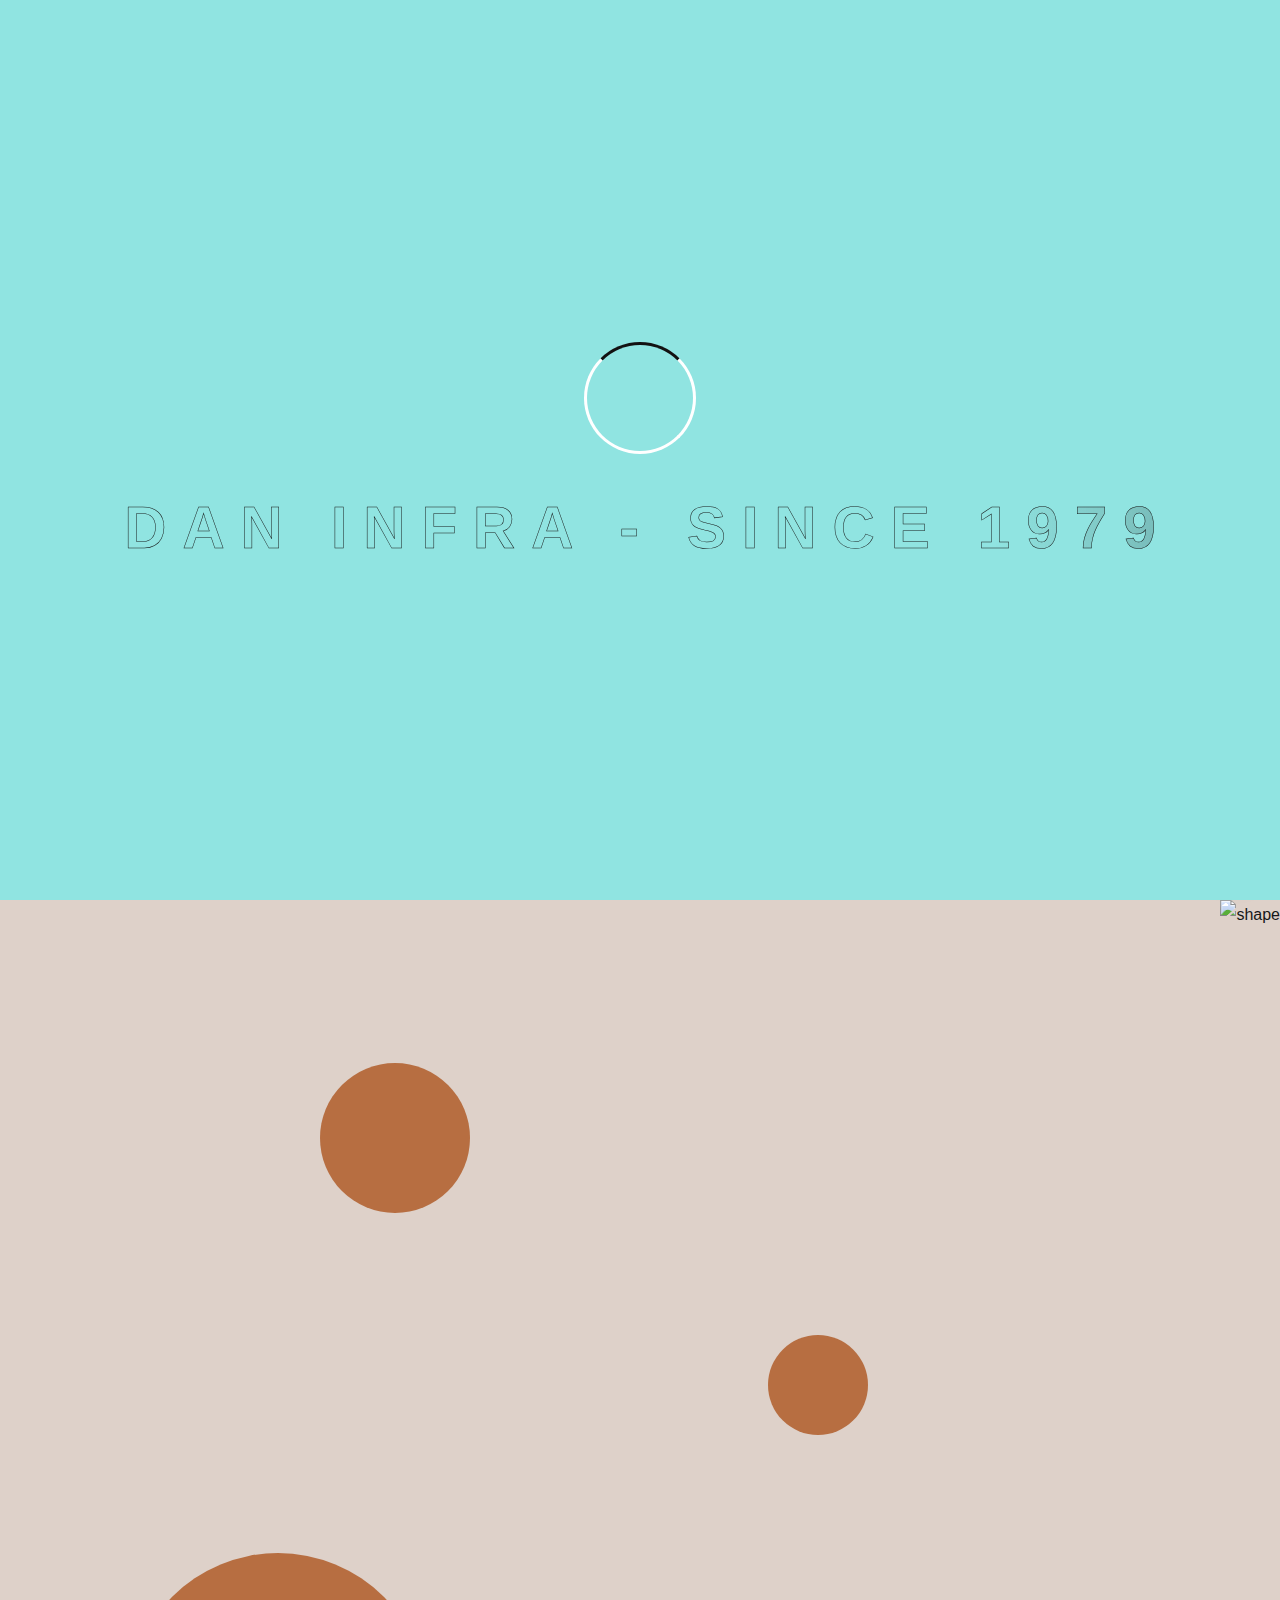
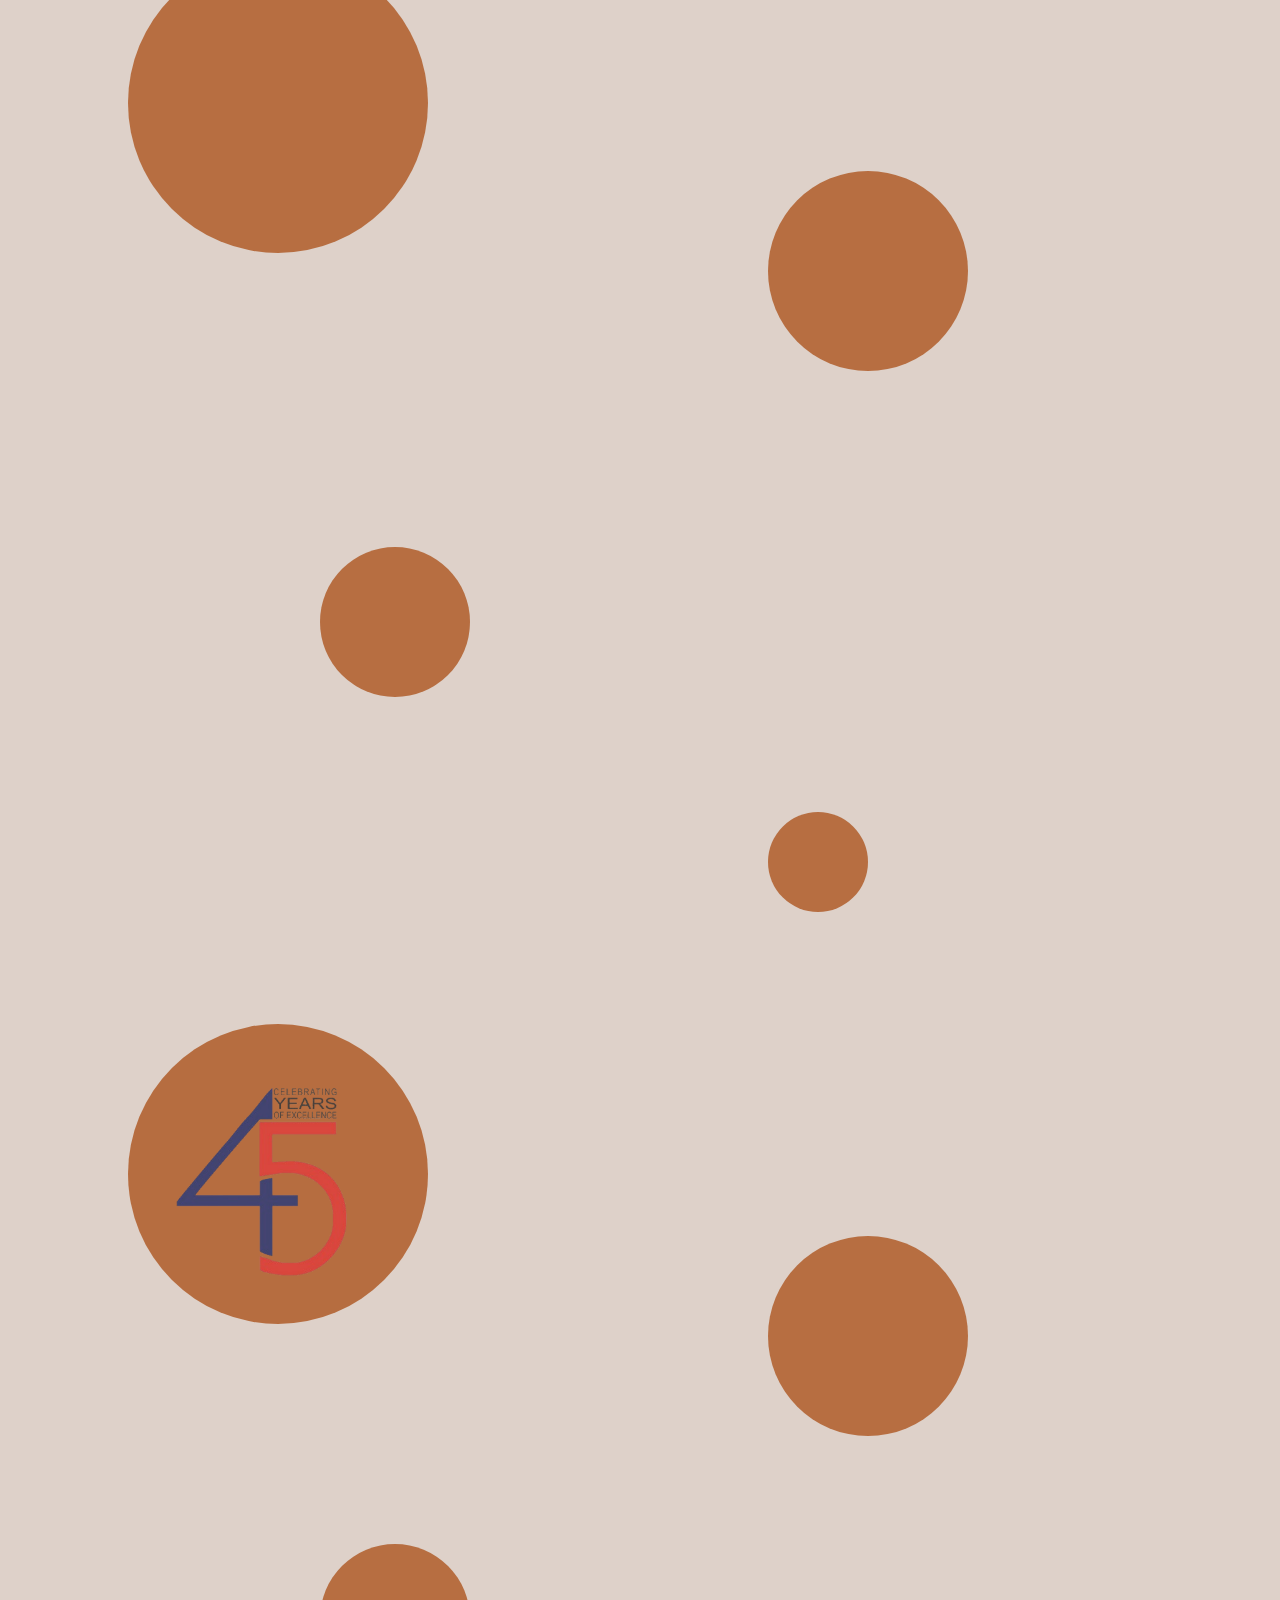
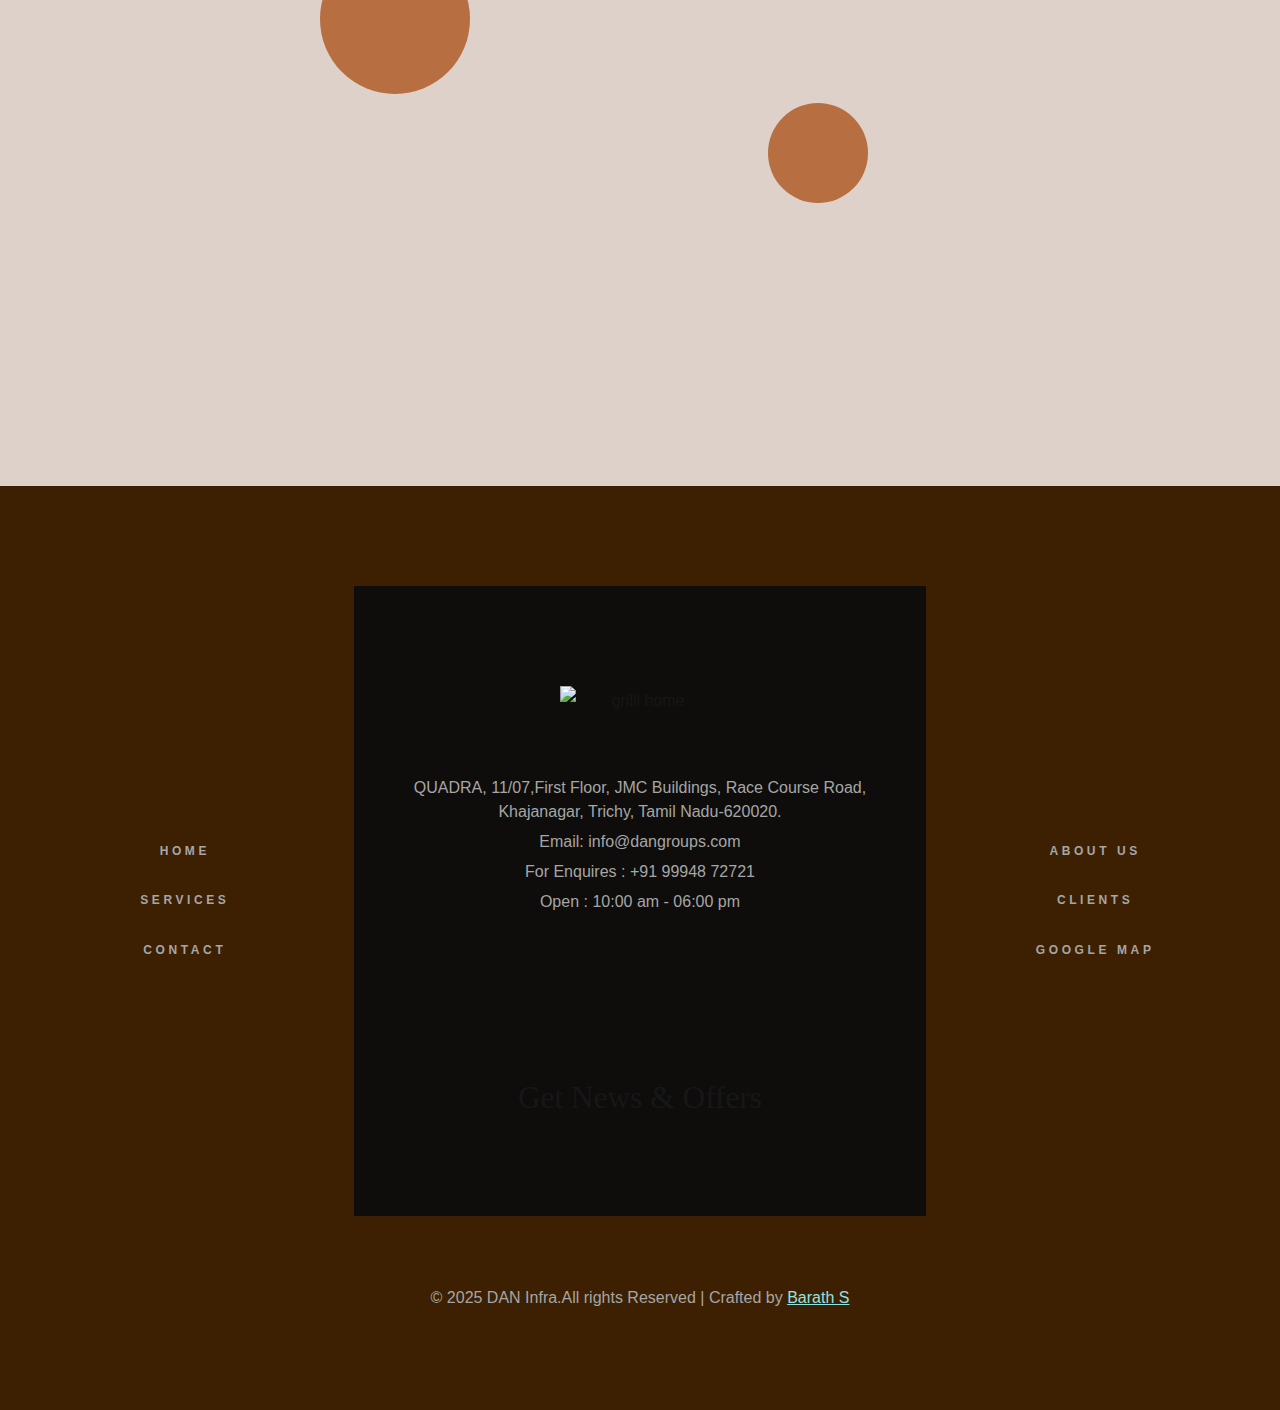
==== index.html @ 29ee22d0 "year change" ====
<!DOCTYPE html>
<html lang="en">
  <head>
    <meta charset="UTF-8" />
    <meta http-equiv="X-UA-Compatible" content="IE=edge" />
    <meta name="viewport" content="width=device-width, initial-scale=1.0" />

    <!-- 
    - primary meta tags
  -->
    <title>DAN Infra-Pvt Ltd</title>
    <meta name="title" content="DAN Infra-Pvt Ltd" />
    <meta name="description" content="This is DAN INFRA company website" />

    <!-- 
    - favicon
  -->
    <link rel="shortcut icon" href="./favicon.svg" type="image/svg+xml" />

    <!-- 
    - google font link
  -->
    <link rel="preconnect" href="https://fonts.googleapis.com" />
    <link rel="preconnect" href="https://fonts.gstatic.com" crossorigin />
    <link
      href="https://fonts.googleapis.com/css2?family=DM+Sans:wght@400;700&family=Forum&display=swap"
      rel="stylesheet"
    />

    <!-- 
    - custom css link
  -->
    <link rel="stylesheet" href="./assets/css/style.css" />
    <link href="https://unpkg.com/aos@2.3.1/dist/aos.css" rel="stylesheet" />

    <!-- 
    - preload images
  -->
    <link rel="preload" as="image" href="./assets/images/hero-slider-1.jpg" />
    <link rel="preload" as="image" href="./assets/images/hero-slider-2.jpg" />
    <link rel="preload" as="image" href="./assets/images/hero-slider-3.jpg" />
  </head>

  <body id="top">
    <!-- 
    - #PRELOADER
  -->

    <div class="preload" data-preaload>
      <div class="circle"></div>
      <p class="text">DAN INFRA - SINCE 1979</p>
    </div>

    <!-- 
    - #HEADER
  -->

    <header class="header" data-header>
      <div class="container">
        <a href="#" class="logo">
          <img
            src="./assets/images/logo.svg"
            width="160"
            height="50"
            alt="DAN Infra - Home"
          />
        </a>

        <nav class="navbar" data-navbar>
          <button class="close-btn" aria-label="close menu" data-nav-toggler>
            <ion-icon name="close-outline" aria-hidden="true"></ion-icon>
          </button>

          <a href="#" class="logo">
            <img
              src="./assets/images/logo.svg"
              width="160"
              height="50"
              alt="DAN Infra - Home"
            />
          </a>

          <ul class="navbar-list">
            <li class="navbar-item">
              <a href="#home" class="navbar-link hover-underline active">
                <div class="separator"></div>

                <span class="span">Home</span>
              </a>
            </li>


            <li class="navbar-item">
              <a href="#about" class="navbar-link hover-underline">
                <div class="separator"></div>

                <span class="span">About Us</span>
              </a>
            </li>

            <li class="navbar-item">
              <a href="#service" class="navbar-link hover-underline">
                <div class="separator"></div>

                <span class="span">Services</span>
              </a>
            </li>

            <li class="navbar-item">
              <a href="projects.html" class="navbar-link hover-underline">
                <div class="separator"></div>

                <span class="span">Clients</span>
              </a>
            </li>

            <li class="navbar-item">
              <a href="contact.html" class="navbar-link hover-underline">
                <div class="separator"></div>

                <span class="span">Contact</span>
              </a>
            </li>
          </ul>
        </nav>

        <!-- <a href="#" class="btn btn-secondary">
          <span class="text text-1">Find A Table</span>

          <span class="text text-2" aria-hidden="true">Find A Table</span>
        </a> -->

        <button class="nav-open-btn" aria-label="open menu" data-nav-toggler>
          <span class="line line-1"></span>
          <span class="line line-2"></span>
          <span class="line line-3"></span>
        </button>

        <div class="overlay" data-nav-toggler data-overlay></div>
      </div>
    </header>

    <main>
      <article>
        <!-- 
        - #HERO
      -->

        <section class="hero text-center" aria-label="home" id="home">
          <ul class="hero-slider" data-hero-slider>
            <li class="slider-item active" data-hero-slider-item>
              <div class="slider-bg">
                <img
                  src="./assets/images/hero-slider-1.jpg"
                  width="1880"
                  height="950"
                  alt=""
                  class="img-cover"
                />
              </div>

              <h1 class="display-1 hero-title slider-reveal text-white">
                Powering the Future <br />
                with Excellence
              </h1>

              <p class="body-2 hero-text slider-reveal text-white">
                Delivering innovative electrical solutions for a brighter
                tomorrow
              </p>
            </li>

            <li class="slider-item" data-hero-slider-item>
              <div class="slider-bg">
                <img
                  src="./assets/images/hero-slider-2.jpg"
                  width="1880"
                  height="950"
                  alt=""
                  class="img-cover"
                />
              </div>

              <h1 class="display-1 hero-title slider-reveal text-white">
                Connecting Power <br />
                With Precision
              </h1>

              <p class="body-2 hero-text slider-reveal text-white">
                Comprehensive electrical solutions for all your energy needs
              </p>
            </li>

            <li class="slider-item" data-hero-slider-item>
              <div class="slider-bg">
                <img
                  src="./assets/images/hero-slider-3.jpg"
                  width="1880"
                  height="950"
                  alt=""
                  class="img-cover"
                />
              </div>

              <h1 class="display-1 hero-title slider-reveal text-white">
                Empowering Industries <br />
                with Reliable Transformers
              </h1>

              <p class="body-2 hero-text slider-reveal text-white">
                Expert installation and services ensuring uninterrupted power
                solutions
              </p>
            </li>
          </ul>

          <button
            class="slider-btn prev"
            aria-label="slide to previous"
            data-prev-btn
          >
            <ion-icon name="chevron-back"></ion-icon>
          </button>

          <button
            class="slider-btn next"
            aria-label="slide to next"
            data-next-btn
          >
            <ion-icon name="chevron-forward"></ion-icon>
          </button>
        </section>

        <!-- 
        - #SERVICE
      -->

        <section
          class="section service text-center has-bg-image"
          aria-label="service"
          id="service"
         
        >
          <div class="container">
            <div class="circle-bg circle1"></div>
            <div class="circle-bg circle2"></div>
            <div class="circle-bg circle3"></div>
            <div class="circle-bg circle4"></div>

            <div data-aos="fade-right">
              <p class="section-subtitle label-2">Variety of Services</p>
            </div>

            <div data-aos="zoom-out-up">
              <h2 class="headline-1 section-title">
                We Offer Various Services
              </h2>
            </div>

            <div data-aos="zoom-in-right">
              <p class="section-text">
                At DAN Electric, DAN Infra, and DAN Infra Shipping, we deliver
                top-tier solutions in electrical services, infrastructure
                development, and shipping logistics. Our expertise ensures
                reliable, innovative, and efficient results tailored to your
                needs. Partner with us for excellence in every project.
              </p>
            </div>

            <ul class="grid-list">
              <li>
                <div data-aos="flip-right">
                  <div class="service-card">
                    <a href="service-1.html" class="hover:shine">
                      <figure
                        class="card-banner img-holder"
                        style="--width: 285; --height: 350"
                      >
                        <img
                          src="./assets/images/Dan-Electric-LLP-2-round.png"
                          width="285"
                          height="336"
                          loading="lazy"
                          alt="DAN Electric LLP"
                          class="img-cover"
                        />
                      </figure>
                    </a>
                    <div data-aos="fade-right">
                      <div class="card-content">
                        <h3 class="title-4 card-title">
                          <a href="#">DAN Electric</a>
                        </h3>

                        <a
                          href="service-1.html"
                          class="btn-text hover-underline label-2"
                          >View Details</a
                        >
                      </div>
                    </div>
                  </div>
                </div>
              </li>

              <li>
                <div data-aos="flip-up">
                  <div class="service-card">
                    <a href="service-2.html" class="hover:shine">
                      <figure
                        class="card-banner img-holder"
                        style="--width: 285; --height: 350"
                      >
                        <img
                          src="./assets/images/Dan-Infra-service.png"
                          width="285"
                          height="336"
                          loading="lazy"
                          alt="DAN Infra"
                          class="img-cover"
                        />
                      </figure>
                    </a>
                    <div data-aos="fade-up">
                      <div class="card-content">
                        <h3 class="title-4 card-title">
                          <a href="#">DAN Infra</a>
                        </h3>

                        <a
                          href="service-2.html"
                          class="btn-text hover-underline label-2"
                          >View Details</a
                        >
                      </div>
                    </div>
                  </div>
                </div>
              </li>

              <li>
                <div data-aos="flip-left">
                  <div class="service-card">
                    <a href="service-3.html" class="hover:shine">
                      <figure
                        class="card-banner img-holder"
                        style="--width: 285; --height: 350"
                      >
                        <img
                          src="./assets/images/Dan-Infra-shipping-service-2-round.png"
                          width="285"
                          height="336"
                          loading="lazy"
                          alt="DAN Infra Shipping"
                          class="img-cover"
                        />
                      </figure>
                    </a>
                    <div data-aos="fade-left">
                      <div class="card-content">
                        <h3 class="title-4 card-title">
                          <a href="#">DAN Infra Shipping</a>
                        </h3>

                        <a
                          href="service-3.html"
                          class="btn-text hover-underline label-2"
                          >View Details</a
                        >
                      </div>
                    </div>
                  </div>
                </div>
              </li>
            </ul>

            <!-- <img
              src="./assets/images/bg-services.png"
              width="450"
              height="500"
              loading="lazy"
              alt="shape"
              class="shape shape-1 move-anim"
            /> -->

            <img
              src="./assets/images/45 years.png"
              width="343"
              height="345"
              loading="lazy"
              alt="shape"
              class="shape shape-2 move-anim"
            />
          </div>
        </section>

        <!-- 
        - #ABOUT
      -->

        <section
          class="section about text-center"
          aria-labelledby="about-label"
          id="about"
        >
          <div class="container">
            <div class="circle-bg circle1"></div>
            <div class="circle-bg circle2"></div>
            <div class="circle-bg circle3"></div>
            <div class="circle-bg circle4"><img src="assets/images/about-abs-image-removebg-preview.png" height="500px" width="300px"/></div>

            <div class="about-content">
              <div data-aos="fade-left">
                <p class="label-2 section-subtitle" id="about-label">
                  Our Story
                </p>
              </div>

              <div data-aos="zoom-out-up">
                <h2 class="headline-1 section-title">About Us</h2>
              </div>

              <div data-aos="fade-right">
                <p class="section-text">
                  At <b>DAN Infra</b> we bring 45 years of expertise in
                  delivering high-quality infrastructure, electrical, and
                  shipping solutions with a commitment to fair pricing and
                  exceptional customer value. As a professionally managed firm,
                  we are focused on innovation, safety, and energy conservation,
                  adhering to international standards. Our experienced team
                  provides end-to-end services from project planning and design
                  to execution and commissioning across diverse industries.
                </p>
              </div>
            </div>

            <figure class="about-banner">
              <div data-aos="flip-up">
                <img
                  src="./assets/images/about-electric.jpg"
                  width="570"
                  height="570"
                  loading="lazy"
                  alt="about banner"
                  class="w-100"
                  data-parallax-item
                  data-parallax-speed="1"
                />
              </div>

              <div
                class="abs-img abs-img-1"
                data-parallax-item
                data-parallax-speed="1.75"
              >
                <div data-aos="flip-right">
                  <img
                    src="./assets/images/about-small-banner.jpeg"
                    width="285"
                    height="285"
                    loading="lazy"
                    alt=""
                    class="w-100"
                    style="border: 2px solid black;"
                  />
                </div>
              </div>

              <!-- <div class="abs-img abs-img-2 has-before">
                <img src="./assets/images/about-abs-image.png" width="133" height="134" loading="lazy" alt="">
              </div> -->
            </figure>

            <img
              src="./assets/images/about-shape.png"
              width="197"
              height="194"
              loading="lazy"
              alt=""
              class="shape"
            />
          </div>
        </section>

        <!-- 
        - #FEATURES
      -->

        <section class="section features text-center" aria-label="features">
          <div class="container">
            <div class="circle-bg circle1"></div>
            <div class="circle-bg circle2"></div>

            <div data-aos="fade-left">
              <p class="section-subtitle label-2">Why Choose Us</p>
            </div>

            <div data-aos="zoom-out-up">
              <h2 class="headline-1 section-title">Our Strength</h2>
            </div>

            <ul class="grid-list">
              <li class="feature-item">
                <div data-aos="flip-left">
                  <div class="feature-card">
                    <div class="card-icon">
                      <img
                        src="./assets/images/features-icon-1.png"
                        width="100"
                        height="80"
                        loading="lazy"
                        alt="icon"
                      />
                    </div>

                    <h3 class="title-2 card-title" style="text-shadow: none;">Expert team</h3>

                    <p class="label-1 card-text">
                      Skilled professionals delivering innovative and efficient
                      solutions.
                    </p>
                  </div>
                </div>
              </li>

              <li class="feature-item">
                <div data-aos="flip-right">
                  <div class="feature-card">
                    <div class="card-icon">
                      <img
                        src="./assets/images/features-icon-2.png"
                        width="100"
                        height="80"
                        loading="lazy"
                        alt="icon"
                      />
                    </div>

                    <h3 class="title-2 card-title text-white">
                      Safety and Security
                    </h3>

                    <p class="label-1 card-text">
                      Adherence to international safety standards for reliable
                      operations.
                    </p>
                  </div>
                </div>
              </li>

              <li class="feature-item">
                <div data-aos="flip-left">
                  <div class="feature-card">
                    <div class="card-icon">
                      <img
                        src="./assets/images/features-icon-3.png"
                        width="100"
                        height="80"
                        loading="lazy"
                        alt="icon"
                      />
                    </div>

                    <h3 class="title-2 card-title" style="text-shadow: none;">Quality products</h3>

                    <p class="label-1 card-text">
                      High-performance electrical products ensuring durability.
                    </p>
                  </div>
                </div>
              </li>

              <li class="feature-item">
                <div data-aos="flip-right">
                  <div class="feature-card">
                    <div class="card-icon">
                      <img
                        src="./assets/images/features-icon-4.png"
                        width="100"
                        height="80"
                        loading="lazy"
                        alt="icon"
                      />
                    </div>

                    <h3 class="title-2 card-title text-white">Consistency</h3>

                    <p class="label-1 card-text">
                      Unwavering commitment to excellence in every project.
                    </p>
                  </div>
                </div>
              </li>
            </ul>

            <img
              src="./assets/images/shape-7.png"
              width="208"
              height="178"
              loading="lazy"
              alt="shape"
              class="shape shape-1"
            />

            <img
              src="./assets/images/shape-8.png"
              width="120"
              height="115"
              loading="lazy"
              alt="shape"
              class="shape shape-2"
            />
          </div>
        </section>

        <!-- 
        - #EVENT
      --></article>
    </main>

    <!-- 
    - #FOOTER
  -->

    <footer
      class="footer section has-bg-image text-center"
      style="background-color: hsl(31, 97%, 12%)"
    >
      <div class="container">
        <div class="footer-top grid-list">
          <div class="footer-brand has-before has-after">
            <a href="#" class="logo">
              <img
                src="./assets/images/logo.svg"
                width="160"
                height="50"
                loading="lazy"
                alt="grilli home"
              />
            </a>

            <address class="body-4">
              QUADRA, 11/07,First Floor, JMC Buildings, Race Course Road,
              Khajanagar, Trichy, Tamil Nadu-620020.
            </address>

            <a href="mailto:info@dangroups.com" class="body-4 contact-link"
              >Email: info@dangroups.com</a
            >

            <a href="tel:+919994872721" class="body-4 contact-link"
              >For Enquires : +91 99948 72721</a
            >

            <p class="body-4">Open : 10:00 am - 06:00 pm</p>

            <div class="wrapper section-subtitle"></div>

            <p class="title-1">Get News & Offers</p>

            <!-- <p class="label-1">
              Subscribe us & Get <span class="span">25% Off.</span>
            </p> -->
          </div>

          <ul class="footer-list">
            <li>
              <a href="#" class="label-2 footer-link hover-underline">Home</a>
            </li>

            <li>
              <a href="#service" class="label-2 footer-link hover-underline"
                >Services</a
              >
            </li>

            <li>
              <a href="contact.html" class="label-2 footer-link hover-underline"
                >Contact</a
              >
            </li>
          </ul>

          <ul class="footer-list">
            <li>
              <a href="#about" class="label-2 footer-link hover-underline">
                About us</a
              >
            </li>

            <li>
              <a href="projects.html" class="label-2 footer-link hover-underline"
                >Clients</a
              >
            </li>

            <li>
              <a href="contact.html" class="label-2 footer-link hover-underline"
                >Google Map</a
              >
            </li>
          </ul>
        </div>

        <div class="footer-bottom">
          <p class="copyright">
            &copy; 2025 DAN Infra.All rights Reserved | Crafted by
            <a
              href="https://www.linkedin.com/in/barath-s-8a6997213/
              target="_blank"
              class="link"
              >Barath S</a
            >
          </p>
        </div>
      </div>
    </footer>

    <!-- 
    - #BACK TO TOP
  -->

    <a
      href="#top"
      class="back-top-btn active"
      aria-label="back to top"
      data-back-top-btn
    >
      <ion-icon name="chevron-up" aria-hidden="true"></ion-icon>
    </a>

    <!-- 
    - custom js link and aos
  -->
    <script src="./assets/js/script.js"></script>
    <script src="https://unpkg.com/aos@2.3.1/dist/aos.js"></script>

    <!-- 
    - ionicon link
  -->
    <script
      type="module"
      src="https://unpkg.com/ionicons@5.5.2/dist/ionicons/ionicons.esm.js"
    ></script>
    <script
      nomodule
      src="https://unpkg.com/ionicons@5.5.2/dist/ionicons/ionicons.js"
    ></script>

    <script>
      AOS.init({
        duration: 1000,
      });
    </script>
  </body>
</html>
---- assets/css/style.css ----
/*-----------------------------------*\
  #index.css
\*-----------------------------------*/

/**
 * copyright 2022 codewithsadee
 */

/*-----------------------------------*\
  #CUSTOM PROPERTY
\*-----------------------------------*/

:root {
  /**
   * COLORS
   */

  --electric-green: hsl(178, 61%, 73%);
  --quick-silver: hsla(0, 0%, 65%, 1);
  --davys-grey: hsla(30, 3%, 34%, 1);
  --smoky-black-1: hsla(40, 12%, 5%, 1);
  --smoky-black-2: hsla(30, 8%, 5%, 1);
  --smoky-black-3: hsla(0, 3%, 7%, 1);
  --eerie-black-1: hsla(210, 4%, 9%, 1);
  --eerie-black-2: hsla(210, 4%, 11%, 1);
  --eerie-black-3: hsla(180, 2%, 8%, 1);
  --eerie-black-4: hsla(0, 0%, 13%, 1);
  --white: hsla(0, 0%, 100%, 1);
  --white-alpha-20: hsla(0, 0%, 100%, 0.2);
  --white-alpha-10: hsla(0, 0%, 100%, 0.1);
  --black: hsla(0, 0%, 0%, 1);
  --black-alpha-80: hsla(0, 0%, 0%, 0.8);
  --black-alpha-15: hsla(0, 0%, 0%, 0.15);
  --platinum: hsl(0, 0%, 92%);
  --gainsboro: hsla(0, 3%, 71%, 0.785);
  --light-gray: hsl(0, 0%, 80%);
  --cultured: hsl(0, 0%, 96%);
  --snow: hsl(0, 100%, 99%);
  --light-beige: hsl(30, 20%, 95%);
  --pale-gold: hsl(45, 40%, 90%);
  --ivory: hsl(60, 100%, 98%);
  --soft-silver: hsl(0, 0%, 88%);
  --contrast-dark-blue: hsl(220, 60%, 20%);
  --contrast-red:hsl(3, 73%, 48%);
  --baige:hsl(23, 24%, 83%);

  --selective-yellow: hsl(42, 100%, 56%);
  --roman-silver: hsl(240, 6%, 51%);
  --roman-silver_10: hsla(240, 6%, 51%, 0.1);
  --light-coral: hsl(357, 100%, 75%);
  --oxford-blue: hsl(224, 53%, 10%);
  --light-gray: hsl(0, 0%, 80%);
  --keppei: hsl(173, 60%, 47%);
  --white: hsl(0, 0%, 100%);
  --black: hsl(0, 0%, 0%);
  --black_10: hsla(0, 0%, 0%, 0.1);


  /**
   * GRADIENT COLOR
   */

  --loading-text-gradient: linear-gradient(
    90deg,
    transparent 0% 16.66%,
    var(--smoky-black-3) 33.33% 50%,
    transparent 66.66% 75%
  );
  --gradient-1: linear-gradient(
    to top,
    hsla(0, 0%, 0%, 0.9),
    hsla(0, 0%, 0%, 0.7),
    transparent
  );

  /**
   * TYPOGRAPHY
   */

  /* font-family */
  --fontFamily-primary: "Libre+Baskerville", serif;
  --fontFamily-secondary: "Host Grotesk", sans-serif;

  /* font-size */
  --fontSize-display-1: calc(1.3rem + 6.7vw);
  --fontSize-headline-1: calc(2rem + 2.5vw);
  --fontSize-headline-2: calc(1.3rem + 2.4vw);
  --fontSize-title-1: calc(1.6rem + 1.2vw);
  --fontSize-title-2: 2.2rem;
  --fontSize-title-3: 2.1rem;
  --fontSize-title-4: calc(1.6rem + 1.2vw);
  --fontSize-body-1: 2.4rem;
  --fontSize-body-2: 1.6rem;
  --fontSize-body-3: 1.8rem;
  --fontSize-body-4: 1.6rem;
  --fontSize-label-1: 1.4rem;
  --fontSize-label-2: 1.2rem;

  --headline-lg: 4.8rem;
  --headline-md: 3rem;
  --headline-sm: 2.4rem;
  --title-lg: 2.2rem;
  --title-md: 2rem;
  --title-sm: 1.8rem;
  
  --fw-500: 500;
  --fw-600: 600;
  --fw-700: 700;


  /* font-weight */
  --weight-regular: 400;
  --weight-bold: 700;

  /* line-height */
  --lineHeight-1: 1em;
  --lineHeight-2: 1.2em;
  --lineHeight-3: 1.5em;
  --lineHeight-4: 1.6em;
  --lineHeight-5: 1.85em;
  --lineHeight-6: 1.4em;

  /* letter-spacing */
  --letterSpacing-1: 0.15em;
  --letterSpacing-2: 0.4em;
  --letterSpacing-3: 0.2em;
  --letterSpacing-4: 0.3em;
  --letterSpacing-5: 3px;

  /**
   * SPACING
   */

  --section-space: 70px;
  --section-padding: 56px;



  /**
   * SHADOW
   */

  --shadow-1: 0px 0px 25px 0px hsla(0, 0%, 0%, 0.25);

  --shadow-2: 0px 35px 65px -10px hsla(0, 0%, 0%, 0.05);
  --shadow-3: 0 10px 40px hsla(0, 0%, 0%, 0.06);


  /**
   * BORDER RADIUS
   */

  --radius-24: 24px;
  --radius-circle: 75%;
  --radius-4: 4px;
  --radius-6: 6px;
  --radius-8: 8px;


  /**
   * TRANSITION
   */


  --transition-1: 250ms ease;
  --transition-2: 500ms ease;
  --transition-3: 1000ms ease;

  --transition: 0.25s ease;
  --cubic-in: cubic-bezier(0.51, 0.03, 0.64, 0.28);
  --cubic-out: cubic-bezier(0.05, 0.83, 0.52, 0.97);



    /**
   * colors
   */

   --space-cadet: hsl(224, 48%, 22%);
   --red-crayola: hsl(342, 100%, 50%);
   --black-coral: hsl(0, 0%, 13%);
   --blue-ryb: hsl(244, 86%, 59%);
   --cultured: hsl(0, 0%, 96%);
   --white: hsl(0, 0%, 100%);
 
   /**
    * typography
    */
 
   --ff-be-vietnam-pro: 'Be Vietnam Pro', sans-serif;
 
   --fs-1: 1.875rem;
   --fs-2: 1.5rem;
   --fs-3: 1.063rem;
   --fs-4: 0.875rem;
   --fs-5: 0.813rem;
 
   --fw-500: 500;
   --fw-600: 600;
   --fw-700: 700;
 
   /**
    * transition
    */
 
   --transition: 0.25s ease;
   --transition-2: 0.5s ease;
 
   /**
    * spacing
    */
 
   --section-padding: 60px;
 
   /**
    * border radius
    */
 
   --radius-4: 4px;
   --radius-8: 8px;
   --radius-12: 12px;
 
 
}

/*-----------------------------------*\
  #RESET
\*-----------------------------------*/

*,
*::before,
*::after {
  margin: 0;
  padding: 0;
  box-sizing: border-box;
}

li {
  list-style: none;
}

a,
img,
data,
span,
input,
button,
select,
ion-icon,
textarea {
  display: block;
}

a {
  color: inherit;
  text-decoration: none;
}

img {
  height: auto;
}

input,
button,
select,
textarea {
  background: none;
  border: none;
  font: inherit;
}

input,
select,
textarea {
  width: 100%;
  outline: none;
}

button {
  cursor: pointer;
}

address {
  font-style: normal;
}

html {
  font-size: 10px;
  scroll-behavior: smooth;
}



body {
  background: var(--baige);
  color: var(--eerie-black-1);
  font-family: var(--fontFamily-secondary);
  font-size: var(--fontSize-body-4);
  font-weight: var(--weight-regular);
  line-height: var(--lineHeight-5);
  overflow: hidden;
  height: 200vh;
}

body.loaded {
  overflow: overlay;
}

body.nav-active {
  overflow: hidden;
}

::-webkit-scrollbar {
  width: 5px;
}

::-webkit-scrollbar-track {
  background-color: transparent;
}

::-webkit-scrollbar-thumb {
  background-color: var(--electric-green);
}

/*-----------------------------------*\
  #TYPOGRAPHY
\*-----------------------------------*/
.headline-lg,
.headline-md,
.headline-sm,
.title-lg {
  color: var(--oxford-blue);
  font-weight: var(--fw-700);
}

.headline-lg {
  font-size: var(--headline-lg);
  line-height: 1.3;
}

.headline-md {
  font-size: var(--headline-md);
  line-height: 1.2;
}

.headline-sm { font-size: var(--headline-sm); }

.title-lg {
  font-size: var(--title-lg);
  line-height: 1.4;
}

.title-md { font-size: var(--title-md); }

.title-sm {
  font-size: var(--title-sm);
  font-weight: var(--fw-500);
}

.display-1,
.headline-1,
.headline-2,
.title-1,
.title-2,
.title-3,
.title-4 {
  color: var(--eerie-black-1);
  font-family: var(--fontFamily-primary);
  font-weight: var(--weight-regular);
  line-height: var(--lineHeight-2);
  z-index: 1;
  opacity: 1;
  /* text-shadow: 2px 2px 4px rgba(0, 0, 0, 0.7); */
}

.display-1 {
  font-size: var(--fontSize-display-1);
  line-height: var(--lineHeight-1);
}

.headline-1 {
  font-size: var(--fontSize-headline-1);
}

.headline-2 {
  font-size: var(--fontSize-headline-2);
  line-height: var(--lineHeight-6);
}

.title-1 {
  font-size: var(--fontSize-title-1);
}

.title-2 {
  font-size: var(--fontSize-title-2);
}

.title-3 {
  font-size: var(--fontSize-title-3);
}

.title-4 {
  font-size: var(--fontSize-title-4);
}

.body-1 {
  font-size: var(--fontSize-body-1);
  line-height: var(--lineHeight-6);
}

.body-2 {
  font-size: var(--fontSize-body-2);
  line-height: var(--lineHeight-4);
}

.body-3 {
  font-size: var(--fontSize-body-3);
}

.body-4 {
  font-size: var(--fontSize-body-4);
}

.label-1 {
  font-size: var(--fontSize-label-1);
}

.label-2 {
  font-size: var(--fontSize-label-2);
}

/*-----------------------------------*\
  #REUSED STYLE
\*-----------------------------------*/

.container {
  padding-inline: 16px;
}

.separator {
  width: 10px;
  height: 8px;
  border: 1px solid var(--contrast-dark-blue);
  transform: rotate(45deg);
}

.contact-label {
  font-weight: var(--weight-bold);
}

.contact-number {
  color: var(--electric-green);
  max-width: max-content;
  margin-inline: auto;
}

.hover-underline {
  position: relative;
  max-width: max-content;
}

.hover-underline::after {
  content: "";
  position: absolute;
  left: 0;
  bottom: 0;
  width: 100%;
  height: 5px;
  border-block: 1px solid var(--contrast-dark-blue);
  transform: scaleX(0.2);
  opacity: 0;
  transition: var(--transition-2);
}

.hover-underline:is(:hover, :focus-visible)::after {
  transform: scaleX(1);
  opacity: 1;
}

.contact-number::after {
  bottom: -5px;
}

.text-center {
  text-align: center;
}

.img-cover {
  width: 100%;
  height: 100%;
  object-fit: cover;
}

.section-subtitle {
  position: relative;
  color: var(--contrast-red);
  font-weight: var(--weight-bold);
  text-transform: uppercase;
  letter-spacing: var(--letterSpacing-2);
  margin-block-end: 12px;
}

.section-subtitle::after {
  content: url("../images/separator.svg");
  display: block;
  width: 100px;
  margin-inline: auto;
  margin-block-start: 5px;
}

.btn {
  position: relative;
  color: var(--electric-green);
  font-size: var(--fontSize-label-2);
  font-weight: var(--weight-bold);
  text-transform: uppercase;
  letter-spacing: var(--letterSpacing-5);
  max-width: max-content;
  border: 2px solid var(--electric-green);
  padding: 12px 45px;
  overflow: hidden;
  border-radius: var(--radius-24);
  z-index: 1;
}

.btn::before {
  content: "";
  position: absolute;
  bottom: 100%;
  left: 50%;
  transform: translateX(-50%);
  width: 200%;
  height: 200%;
  border-radius: var(--radius-circle);
  background-color: var(--electric-green);
  transition: var(--transition-2);
  z-index: -1;
}

.btn .text {
  transition: var(--transition-1);
}

.btn .text-2 {
  position: absolute;
  top: 100%;
  left: 50%;
  transform: translateX(-50%);
  min-width: max-content;
  color: var(--smoky-black-1);
}

.btn:is(:hover, :focus-visible)::before {
  bottom: -50%;
}

.btn:is(:hover, :focus-visible) .text-1 {
  transform: translateY(-40px);
}

.btn:is(:hover, :focus-visible) .text-2 {
  top: 50%;
  transform: translate(-50%, -50%);
}

.btn-secondary {
  background-color: var(--electric-green);
  color: var(--black);
}

.btn-secondary::before {
  background-color: var(--smoky-black-1);
}

.btn-secondary .text-2 {
  color: var(--white);
}

.has-before,
.has-after {
  position: relative;
  z-index: 1;
}

.has-before::before,
.has-after::after {
  content: "";
  position: absolute;
}

.section {
  position: relative;
  padding-block: var(--section-space);
  overflow: hidden;
  z-index: 1;
}

.bg-black{
  background-color: var(--black);
}

.bg-black-10 {
  background-color: var(--smoky-black-2);
}

.text-white{
  color: var(--white);
  /* text-shadow: 2px 2px 4px rgba(255, 251, 251, 0.744); */
}

.text-lightwhite{
  color: var(--davys-grey);
}

.text-darkblue{
  color:var(--contrast-dark-blue)
}

.grid-list {
  display: grid;
  gap: 40px;
}

.hover\:shine {
  position: relative;
}

.hover\:shine::after {
  content: "";
  position: absolute;
  top: 0;
  left: 0;
  width: 50%;
  height: 100%;
  background-image: linear-gradient(to right, transparent 0%, #fff6 100%);
  transform: skewX(-0.08turn) translateX(-180%);
}

.hover\:shine:is(:hover, :focus-within)::after {
  transform: skewX(-0.08turn) translateX(275%);
  transition: var(--transition-3);
}

.img-holder {
  aspect-ratio: var(--width) / var(--height);
  overflow: hidden;
  background-color: var(--eerie-black-4);
  border-radius: 30px;
}

.btn-text {
  color: var(--contrast-red);
  padding-block-end: 4px;
  margin-inline: auto;
  text-transform: uppercase;
  letter-spacing: var(--letterSpacing-3);
  font-weight: var(--weight-bold);
  transition: var(--transition-1);
}

.btn-text:is(:hover, :focus-visible) {
  color: var(--contrast-dark-blue);
}

.shape {
  display: none;
  position: absolute;
  max-width: max-content;
  z-index: -1;
}

.w-100 {
  width: 100%;
}

.move-anim {
  animation: move 5s linear infinite;
}

@keyframes move {
  0%,
  100% {
    transform: translateY(0);
  }

  50% {
    transform: translateY(30px);
  }
}

/* circle */

.circle-bg {
  position: absolute;
  border-radius: 50%;
  background-color:hsl(23, 70%, 40%) ;
  animation: moveCircle 10s linear infinite;
  opacity: 0.8;
  z-index: -1;
}

.circle-bg img {
  opacity: 1; /* Ensures the image remains fully opaque */
  z-index: 1; /* Brings the image above the circle background */
  position: relative; /* Ensures proper stacking within the parent */
}

.circle1 {
  width: 150px;
  height: 150px;
  top: 30%;
  left: 30%;
  animation-delay: 0s;
}

.circle2 {
  width: 100px;
  height: 100px;
  top: 40%;
  left: 60%;
  animation-delay: 2s;
}

.circle3 {
  width: 200px;
  height: 200px;
  top: 80%;
  left: 40%;
  animation-delay: 4s;
}

.circle4 {
  width: 200px;
  height: 200px;
  top: 60%;
  left: 10%;
  animation-delay: 3s;
}

@keyframes moveCircle {
  0% {
    transform: translate(0, 0);
  }
  50% {
    transform: translate(50px, -50px);
  }
  100% {
    transform: translate(0, 0);
  }
}


.has-bg-image {
  background-repeat: no-repeat;
  background-size: cover;
  background-position: center;
}

.input-field {
  background-color: var(--eerie-black-2);
  color: var(--white);
  height: 56px;
  padding: 10px 20px;
  border: 1px solid var(--white-alpha-10);
  margin-block-end: 20px;
  outline: none;
  transition: border-color var(--transition-2);
}

.input-field::placeholder {
  color: inherit;
}

.input-field:focus {
  border-color: var(--electric-green);
}

.icon-wrapper {
  position: relative;
  margin-block-end: 20px;
}

.icon-wrapper .input-field {
  margin-block-end: 0;
  padding-inline-start: 40px;
  appearance: none;
  cursor: pointer;
}

.icon-wrapper ion-icon {
  position: absolute;
  top: 50%;
  transform: translateY(-50%);
  font-size: 1.4rem;
  --ionicon-stroke-width: 50px;
  pointer-events: none;
}

.icon-wrapper ion-icon:first-child {
  left: 15px;
}

.icon-wrapper ion-icon:last-child {
  right: 10px;
}

/*-----------------------------------*\
  #PRELOAD
\*-----------------------------------*/

.preload {
  position: fixed;
  top: 0;
  left: 0;
  right: 0;
  bottom: 0;
  background-color: var(--electric-green);
  z-index: 10;
  display: grid;
  place-content: center;
  justify-items: center;
  transition: var(--transition-2);
}

.preload > * {
  transition: 3500ms ease;
}

.preload.loaded > * {
  opacity: 0;
}

.preload.loaded {
  transition-delay:2000ms;
  transform: translateY(100%);
}

.circle {
  width: 112px;
  height: 112px;
  border-radius: var(--radius-circle);
  border: 3px solid var(--white);
  border-block-start-color: var(--smoky-black-3);
  margin-block-end: 45px;
  animation: rotate360 5s linear infinite;
}

@keyframes rotate360 {
  0% {
    transform: rotate(0);
  }
  100% {
    transform: rotate(8turn);
  }
}

.preload .text {
  background-image: var(--loading-text-gradient);
  background-size: 500%;
  font-size: calc(2rem + 3vw);
  font-weight: var(--weight-bold);
  line-height: 1em;
  text-transform: uppercase;
  letter-spacing: 16px;
  padding-inline-start: 16px;
  -webkit-text-fill-color: transparent;
  background-clip: text;
  -webkit-background-clip: text;
  -webkit-text-stroke: 0.5px var(--eerie-black-3);
  animation: loadingText linear 3s infinite;
}

@keyframes loadingText {
  0% {
    background-position: 100%;
  }
  100% {
    background-position: 0%;
  }
}

/*-----------------------------------*\
  #TOPBAR
\*-----------------------------------*/

.topbar {
  display: none;
}

/*-----------------------------------*\
  #HEADER
\*-----------------------------------*/

.header .btn {
  display: none;
}

.header {
  position: fixed;
  top: 0;
  left: 0;
  width: 100%;
  background-color: var(--snow);
  padding-block: 5px;
  z-index: 4;
  border-block-end: 1px solid transparent;
  transition: var(--transition-1);
}

.header.active {
  padding-block: 20px;
  background-color: var(--snow);
  border-color: var(--black-alpha-15);
}

.header.hide {
  transform: translateY(-100%);
  transition-delay: 250ms;
}

.header .container {
  padding-inline: 20px;
  display: flex;
  justify-content: space-between;
  align-items: center;
  gap: 10px;
}

.nav-open-btn {
  padding: 12px;
  padding-inline-end: 0;
}

.nav-open-btn .line {
  width: 30px;
  height: 2px;
  background-color: var(--eerie-black-1);
  margin-block: 4px;
  transform-origin: left;
  animation: menuBtn 400ms ease-in-out alternate infinite;
}

@keyframes menuBtn {
  0% {
    transform: scaleX(1);
  }
  100% {
    transform: scaleX(0.5);
  }
}

.nav-open-btn .line-2 {
  animation-delay: 150ms;
}

.nav-open-btn .line-3 {
  animation-delay: 300ms;
}

.navbar {
  position: fixed;
  background-color: var(--baige);
  top: 0;
  left: -360px;
  bottom: 0;
  max-width: 360px;
  width: 100%;
  padding-inline: 30px;
  padding-block-end: 50px;
  overflow-y: auto;
  visibility: hidden;
  z-index: 2;
  transition: var(--transition-2);
}

.navbar.active {
  visibility: visible;
  transform: translateX(360px);
}

.navbar .close-btn {
  color: var(--white);
  border: 1px solid currentColor;
  padding: 4px;
  border-radius: var(--radius-circle);
  margin-inline-start: auto;
  margin-block: 30px 20px;
}

.navbar .close-btn ion-icon {
  --ionicon-stroke-width: 40px;
}

.navbar .close-btn:is(:hover, :focus-visible) {
  color: var(--eerie-black-1);
}

.navbar .logo {
  max-width: max-content;
  margin-inline: auto;
  margin-block-end: 60px;
}

.navbar-list {
  border-block-end: 1px solid var(--eerie-black-1);
  margin-block-end: 100px;
}

.navbar-item {
  border-block-start: 1px solid var(--eerie-black-2);
}

.navbar-link {
  position: relative;
  font-size: var(--fontSize-label-2);
  text-transform: uppercase;
  padding-block: 10px;
  max-width: unset;
}

.navbar-link::after {
  display: none;
}

.navbar-link .span {
  transition: var(--transition-1);
}

.navbar-link:is(:hover, :focus-visible, .active) .span {
  color: var(--contrast-red);
  transform: translateX(20px);
}

.navbar-link .separator {
  position: absolute;
  top: 50%;
  left: 0;
  transform: translateY(-50%) rotate(45deg);
  opacity: 0;
  transition: var(--transition-1);
}

.navbar-link:is(:hover, :focus-visible, .active) .separator {
  opacity: 1;
}

.navbar-title {
  margin-block-end: 15px;
}

.navbar-text {
  margin-block: 10px;
}

.navbar .body-4 {
  color: var(--quick-silver);
}

.sidebar-link {
  transition: var(--transition-1);
}

.sidebar-link:is(:hover, :focus-visible) {
  color: var(--contrast-red);
}

.navbar .text-center .separator {
  margin-block: 30px;
  margin-inline: auto;
}

.navbar .contact-label {
  margin-block-end: 10px;
}

.navbar::-webkit-scrollbar-thumb {
  background-color: var(--white-alpha-10);
}

.overlay {
  position: fixed;
  top: 0;
  left: 0;
  bottom: 0;
  right: 0;
  background-color: var(--snow);
  opacity: 0;
  pointer-events: none;
  transition: var(--transition-2);
  z-index: 1;
}

.overlay.active {
  opacity: 1;
  pointer-events: all;
}

/*-----------------------------------*\
  #HERO
\*-----------------------------------*/

.hero .slider-btn {
  display: none;
}

.hero {
  position: relative;
  padding-block: 120px;
  min-height: 100vh;
  overflow: hidden;
  z-index: 1;
}

.hero .slider-item {
  position: absolute;
  top: 50%;
  left: 50%;
  transform: translate(-50%, -50%);
  width: 100%;
  height: 100%;
  display: grid;
  place-content: center;
  padding-block-start: 100px;
  opacity: 0;
  visibility: hidden;
  transition: var(--transition-3);
  z-index: 1;
}

.hero .slider-item.active {
  opacity: 1;
  visibility: visible;
}

.hero .slider-bg {
  position: absolute;
  top: 0;
  left: 0;
  width: 100%;
  height: 100%;
  transform: scale(1.15);
  pointer-events: none;
  user-select: none;
  z-index: -1;
}

.hero .slider-item.active .slider-bg {
  animation: smoothScale 7s linear forwards;
}

@keyframes smoothScale {
  0% {
    transform: scale(1);
  }
  100% {
    transform: scale(1.15);
  }
}

.hero .section-subtitle::after {
  margin-block: 14px 20px;
}

.hero-text {
  margin-block: 10px 40px;
}

.hero .btn {
  margin-inline: auto;
}

.hero-btn {
  position: absolute;
  bottom: 15px;
  right: 15px;
  z-index: 2;
  background-color: var(--electric-green);
  width: 110px;
  height: 110px;
  padding: 12px;
  transform: scale(0.6);
}

.hero-btn img {
  margin-inline: auto;
  margin-block-end: 6px;
}

.hero-btn .span {
  color: var(--black);
  font-weight: var(--weight-bold);
  text-transform: uppercase;
  letter-spacing: var(--letterSpacing-1);
  line-height: var(--lineHeight-3);
}

.hero-btn::after {
  inset: 0;
  border: 1px solid var(--electric-green);
  animation: rotate360 15s linear infinite;
}

.slider-reveal {
  transform: translateY(30px);
  opacity: 0;
}

.hero .slider-item.active .slider-reveal {
  animation: sliderReveal 1s ease forwards;
}

@keyframes sliderReveal {
  0% {
    transform: translateY(30px);
    opacity: 0;
  }

  100% {
    transform: translateY(0);
    opacity: 1;
  }
}

.hero .slider-item.active .section-subtitle {
  animation-delay: 500ms;
}

.hero .slider-item.active .hero-title {
  animation-delay: 1000ms;
}

.hero .slider-item.active .hero-text {
  animation-delay: 1.5s;
}

.hero .slider-item.active .btn {
  animation-delay: 2s;
}

/*-----------------------------------*\
  #SERVICE
\*-----------------------------------*/

.service .section-title {
  margin-block-end: 16px;
}

.service .section-text {
  margin-block-end: 40px;
}

.service-card {
  overflow: hidden;
  border-radius: 30px;
}

.service-card .has-before {
  padding-block: 30px;
  margin-block-end: 26px;
  z-index: 1;
}

.service-card .has-before::before {
  top: 0;
  left: 50%;
  transform: translateX(-50%);
  width: 140px;
  height: 100%;
  background-position: center;
  background-size: cover;
  background-repeat: repeat;
  transition: var(--transition-2);
  transition-delay: 0;
  z-index: -1;
  will-change: transform;
  border-radius: 30px;
}

.service-card:is(:hover, :focus-within) .has-before::before {
  transform: rotateY(0.5turn) translateX(50%);
  transition-delay: 300ms;
  border-radius: 30px;
}

.service-card .card-banner {
  transition: var(--transition-2);
  border-radius: 30px;
}

.service-card:is(:hover, :focus-within) .card-banner {
  transform: scale(1.05);
  border-radius: 30px;
}

.service .card-title {
  margin-top: 10px;
  margin-block-end: 12px;
}
/*-----------------------------------*\
  #PARTNERS
\*-----------------------------------*/
.wrapper {
  width: 90%;
  max-width: 1536px;
  margin-inline: auto;
  position: relative;
  height: 100px;
  margin-top: 5rem;
  overflow: hidden;
  mask-image: linear-gradient(
    to right,
    rgba(0, 0, 0, 0),
    rgba(0, 0, 0, 1) 20%,
    rgba(0, 0, 0, 1) 80%,
    rgba(0, 0, 0, 0)
  );
}

@keyframes scrollLeft {
  to {
    left: -200px;
  }
}

.item {
  width: 200px;
  height: 100px;
  border-radius: 6px;
  position: absolute;
  left: max(calc(200px * 12), 100%);
  animation-name: scrollLeft;
  animation-duration: 30s;
  animation-timing-function: linear;
  animation-iteration-count: infinite;
}

.item1 {
  animation-delay: calc(30s / 12 * (12 - 1) * -1);
}

.item2 {
  animation-delay: calc(30s / 12 * (12 - 2) * -1);
}

.item3 {
  animation-delay: calc(30s / 12 * (12 - 3) * -1);
}

.item4 {
  animation-delay: calc(30s / 12 * (12 - 4) * -1);
}

.item5 {
  animation-delay: calc(30s / 12 * (12 - 5) * -1);
}

.item6 {
  animation-delay: calc(30s / 12 * (12 - 6) * -1);
}

.item7 {
  animation-delay: calc(30s / 12 * (12 - 7) * -1);
}

.item8 {
  animation-delay: calc(30s / 12 * (12 - 8) * -1);
}

.item9 {
  animation-delay: calc(30s / 12 * (12 - 9) * -1);
}

.item10 {
  animation-delay: calc(30s / 12 * (12 - 10) * -1);
}

.item11 {
  animation-delay: calc(30s / 12 * (12 - 11) * -1);
}

.item12 {
  animation-delay: calc(30s / 12 * (12 - 12) * -1);
}

.item img {
  width: 100%;
  height: 100%;
  object-fit: contain;
  border-radius: 6px;
}


/*-----------------------------------*\
  #CLIENT
\*-----------------------------------*/
.card {
  position: relative;
  background-color: var(--white);
  padding: 24px;
  border-radius: var(--radius-8);
  transition: var(--transition);
}

.card:is(:hover, :focus-within) { box-shadow: var(--shadow-3);
border-color: var(--light-coral); }

.layer-link {
  position: absolute;
  top: 0;
  left: 0;
  width: 100%;
  height: 100%;
}

.category .grid-list { padding-block: 40px 52px; }

.category-card {
  display: flex;
  align-items: flex-start;
  gap: 20px;
  border-inline-start: 4px solid transparent;
}

.category-card:is(:hover, :focus-within) { border-color: var(--light-coral); }

.category-card .title-sm { margin-block-start: 4px; }

.category .btn { margin-inline: auto; }

/*-----------------------------------*\
  #BLOG
\*-----------------------------------*/
.blog { 
  padding-block: var(--section-padding); 
}

.blog :is(.section-subtitle, .section-title) { 
  text-align: center;
 }

.blog .section-title { 
  margin-block-end: 40px;
 }

.blog-list {
  display: grid;
  gap: 130px; /* Flexible grid columns */
  padding: 0;
  margin: 0 auto;
}


.blog-card {
  background: var(--white);
  box-shadow: 0 2px 25px 10px hsla(0, 0%, 0%, 0.576);
  border-radius: var(--radius-12);
  overflow: hidden;
}

.blog-banner {
  aspect-ratio: 2 / 1.95;
  overflow: hidden;
}

.blog-banner :is(a, img) { height: 100%; }

.blog-banner img {
  object-fit: cover;
  transition: var(--transition-2);
}

.blog-card:hover .blog-banner img { transform: scale(1.1); }

.blog-content { 
  padding: 20px; 
  text-align: center;

}

.blog-title > a {
  color: inherit;
  transition: var(--transition);
}

.blog-title > a:is(:hover, :focus) { 
  color: var(--red-crayola);
}


/*-----------------------------------*\
  #ABOUT
\*-----------------------------------*/

.about .section-text {
  margin-block: 15px 30px;
}

.about .btn {
  margin-inline: auto;
  margin-block-start: 26px;
}

.about .container {
  display: grid;
  gap: 120px;
}

.about-banner {
  position: relative;
  margin-block-end: 120px;
}

.about-banner > .w-100 {
  padding-inline-start: 50px;
}

.about .abs-img {
  position: absolute;
}

.about .abs-img::before {
  z-index: -1;
}

.about .abs-img-1 {
  bottom: -120px;
  left: 0;
  width: 150px;
  padding-block: 50px;
}

.about .abs-img-2 {
  top: -65px;
  right: 0;
  overflow: hidden;
}

.about .abs-img-1::before {
  top: 0;
  bottom: 0;
  left: 50%;
  transform: translateX(-50%);
  width: 140px;
  background-image: url("../images/img-pattern.svg");
  background-repeat: repeat;
}

.about .abs-img-2::before {
  inset: 0;
  background-image: url("../images/badge-2-bg.png");
  background-repeat: no-repeat;
  background-size: contain;
  animation: rotate360 15s linear infinite;
}

/*-----------------------------------*\
  #SPECIAL DISH
\*-----------------------------------*/

.special-dish-content {
  padding-block: 70px;
}

.special-dish .abs-img {
  margin-inline: auto;
  margin-block-end: 12px;
}

.special-dish .section-text {
  margin-block: 16px 40px;
}

.special-dish-content .wrapper {
  display: flex;
  justify-content: center;
  align-items: center;
  gap: 20px;
  margin-block-end: 40px;
}

.special-dish-content .del {
  text-decoration: none;
  color: var(--davys-grey);
}

.special-dish-content .span {
  color: var(--electric-green);
}

.special-dish .btn {
  margin-inline: auto;
}

/*-----------------------------------*\
  #MENU
\*-----------------------------------*/

.menu .section-title {
  margin-block-end: 40px;
}

.menu .grid-list {
  margin-block-end: 50px;
}

.menu-card {
  display: flex;
  align-items: flex-start;
  gap: 20px;
}

.hover\:card .card-banner {
  background-color: var(--electric-green);
}

.hover\:card .card-banner .img-cover {
  transition: var(--transition-2);
}

.hover\:card:is(:hover, :focus-within) .card-banner .img-cover {
  opacity: 0.7;
  transform: scale(1.05);
}

.menu-card .card-banner {
  flex-shrink: 0;
  border-radius: var(--radius-24);
}

.menu-card .card-title {
  transition: var(--transition-1);
}

.menu-card .card-title:is(:hover, :focus-visible) {
  color: var(--electric-green);
}

.menu-card .badge {
  background-color: var(--electric-green);
  color: var(--eerie-black-1);
  font-family: var(--fontFamily-primary);
  max-width: max-content;
  line-height: var(--lineHeight-6);
  text-transform: uppercase;
  padding-inline: 10px;
  margin-block-start: 10px;
}

.menu-card .span {
  color: var(--electric-green);
  margin-block: 10px;
}

.menu-card .card-text {
  color: var(--quick-silver);
  line-height: var(--lineHeight-4);
}

.menu-text .span {
  display: inline-block;
  color: var(--electric-green);
}

.menu .btn {
  margin-inline: auto;
  margin-block-start: 26px;
}

.menu .shape {
  display: block;
  width: 70%;
}

.menu .shape-2 {
  top: 0;
  left:0;
}

.menu .shape-3 {
  bottom: 0;
  right:0;
}

/*-----------------------------------*\
  #TESTIMONIALS
\*-----------------------------------*/

.testi {
  padding-block-end: 340px;
  position: static;
}

.testi .quote {
  font-size: 7rem;
  font-family: var(--fontFamily-primary);
  line-height: 0.7em;
}

.testi .wrapper {
  display: flex;
  justify-content: center;
  gap: 2px;
  margin-block: 40px 50px;
}

.testi .separator {
  animation: rotate360 15s linear infinite;
}

.profile .img {
  margin-inline: auto;
  border-radius: var(--radius-circle);
  margin-block-end: 15px;
}

.testi .profile-name {
  color: var(--electric-green);
  font-weight: var(--weight-bold);
  text-transform: uppercase;
  letter-spacing: var(--letterSpacing-3);
}

/*-----------------------------------*\
  #RESERVATION
\*-----------------------------------*/

.reservation-form {
  margin-block-start: 125px;
}

.form-text {
  margin-block-end: 40px;
}

.form-text .link {
  display: inline;
  color: var(--electric-green);
}

.form-right .headline-1 {
  margin-block-end: 40px;
}

.form-right .contact-label {
  margin-block-end: 5px;
}

.form-right .separator {
  margin: 20px auto;
}

.form-right .body-4 {
  color: var(--quick-silver);
  line-height: var(--lineHeight-3);
}

.form-right .body-4:not(:last-child) {
  margin-block-end: 25px;
}

.form-left,
.form-right {
  padding: 40px 20px 30px;
}

.input-field[type="date"] {
  text-transform: uppercase;
  padding-inline-end: 10px;
}

.input-field[type="date"]::-webkit-calendar-picker-indicator {
  opacity: 0;
}

textarea.input-field {
  resize: none;
  height: 140px;
  padding-block: 20px;
  line-height: var(--lineHeight-1);
}

.form-left .btn {
  max-width: 100%;
  width: 100%;
}

.form-right {
  background-repeat: repeat;
  background-position: top left;
}

.map-wrapper {
  position: relative;
  width: 100%;
  padding-top: 56.25%; /* Aspect ratio 16:9 */
  overflow: hidden;
  border-radius: 5px;
}

.map-wrapper iframe {
  position: absolute;
  top: 0;
  left: 0;
  width: 100%;
  height: 100%;
  border: 0;
}

/*-----------------------------------*\
  #FEATURES
\*-----------------------------------*/

.features .section-title {
  margin-block-end: 40px;
}

.feature-card {
  padding: 30px 20px 40px;
}

.feature-item:nth-child(2n + 1) .feature-card {
  background-color: var(--contrast-red);
}

.feature-item:nth-child(2n) .feature-card {
  background-color: var(--contrast-dark-blue);
}

.feature-card .card-icon {
  max-width: max-content;
  margin-inline: auto;
  transition: var(--transition-2);
}

.feature-card:hover .card-icon {
  transform: scale(-1) rotate(180deg);
}

.feature-card .card-title {
  margin-block: 20px;
}

.feature-card .card-text {
  color: var(--quick-silver);
  line-height: var(--lineHeight-6);
}

/*-----------------------------------*\
  #EVENT
\*-----------------------------------*/

.event .section-title {
  margin-block-end: 40px;
}

.event-card {
  position: relative;
  overflow: hidden;
}

.event-card .card-content {
  background-image: var(--gradient-1);
  position: absolute;
  bottom: 0;
  width: 100%;
  padding: 35px 35px 25px;
}

.event-card .publish-date {
  position: absolute;
  top: 30px;
  left: 25px;
  padding: 5px 10px;
  color: var(--electric-green);
  background-color: var(--black);
  font-weight: var(--weight-bold);
  letter-spacing: var(--letterSpacing-1);
  line-height: 14px;
}

.event-card .card-subtitle {
  color: var(--electric-green);
  text-transform: uppercase;
  font-weight: var(--weight-bold);
  letter-spacing: var(--letterSpacing-2);
  margin-block-end: 5px;
}

.event-card .card-banner .img-cover {
  transition: var(--transition-2);
}

.event-card:is(:hover, :focus-within) .img-cover {
  transform: scale(1.05);
}

.event .btn {
  margin-inline: auto;
  margin-block-start: 40px;
}

/*-----------------------------------*\
  #FOOTER
\*-----------------------------------*/

.footer-top {
  margin-block-end: 70px;
}

.footer-brand {
  position: relative;
  padding: 50px 40px;
  background: var(--smoky-black-1) url("../images/footer-form-bg.png");
  background-position: center top;
  background-repeat: repeat;
}

.footer-brand::before,
.footer-brand::after {
  top: 0;
  width: 15px;
  height: 100%;
  background-image: url("../images/footer-form-pattern.svg");
}

.footer-brand::before {
  left: 0;
}

.footer-brand::after {
  right: 0;
}

.footer-brand .logo {
  max-width: max-content;
  margin-inline: auto;
  margin-block-end: 40px;
}

.footer-brand :is(.body-4, .label-1) {
  color: var(--quick-silver);
  line-height: var(--lineHeight-3);
}

.footer-brand .contact-link {
  margin-block: 6px;
  transition: var(--transition-1);
}

.footer-brand .contact-link:is(:hover, :focus-visible) {
  color: var(--electric-green);
}

.footer-brand .wrapper {
  display: flex;
  justify-content: center;
  gap: 2px;
  margin-block: 40px 25px;
}

.footer-brand .separator {
  animation: rotate360 15s linear infinite;
}

.footer-brand .label-1 {
  margin-block-end: 30px;
}

.footer-brand .label-1 .span {
  display: inline;
  color: var(--white);
}

.footer-brand .icon-wrapper .input-field {
  cursor: text;
}

.footer-brand .btn {
  min-width: 100%;
}

.footer-list {
  display: grid;
  gap: 20px;
}

.footer-link {
  color: var(--quick-silver);
  font-weight: var(--weight-bold);
  text-transform: uppercase;
  letter-spacing: var(--letterSpacing-4);
  margin-inline: auto;
  transition: var(--transition-1);
}

.footer-link:is(:hover, :focus-visible) {
  color: var(--electric-green);
}

.copyright {
  color: var(--quick-silver);
  line-height: var(--lineHeight-3);
}

.copyright .link {
  display: inline;
  color: var(--electric-green);
  text-decoration: underline;
}

/*-----------------------------------*\
  #BACK TO TOP
\*-----------------------------------*/

.back-top-btn {
  position: fixed;
  bottom: 20px;
  right: 20px;
  background-color: var(--electric-green);
  color: var(--smoky-black-1);
  font-size: 22px;
  width: 50px;
  height: 50px;
  border-radius: var(--radius-circle);
  display: grid;
  place-items: center;
  box-shadow: var(--shadow-1);
  transition: var(--transition-1);
  opacity: 0;
  visibility: hidden;
  z-index: 4;
}

.back-top-btn:is(:hover, :focus-visible) {
  background-color: var(--white);
  color: var(--electric-green);
}

.back-top-btn.active {
  opacity: 1;
  visibility: visible;
}

/*-----------------------------------*\
  #MEDIA QUERIES
\*-----------------------------------*/

/**
 * responsive for larger than 400px screen
 */

@media (min-width: 400px) {
  /**
   * CUSTOM PROPERTY
   */

  :root {
    /**
     * typography
     */

    --fontSize-body-2: 2rem;
  }

  /**
   * REUSED STYLE
   */

  :is(.service, .about) .section-text {
    max-width: 420px;
    margin-inline: auto;
  }

  .contact-number {
    --fontSize-body-1: 3rem;
  }

  /**
   * TOPBAR
   */

  .topbar {
    display: block;
    position: fixed;
    top: 0;
    left: 0;
    width: 100%;
    padding-block: 10px;
    border-block-end: 1px solid var(--white-alpha-20);
    z-index: 4;
    transition: var(--transition-1);
  }

  .topbar:has(~ .header.active) {
    transform: translateY(-100%);
  }

  .topbar-item:not(.link),
  .topbar .separator {
    display: none;
  }

  .topbar .container,
  .topbar-item {
    display: flex;
    align-items: center;
  }

  .topbar .container {
    justify-content: center;
    gap: 30px;
  }

  .topbar-item {
    gap: 6px;
  }

  .topbar-item ion-icon {
    --ionicon-stroke-width: 60px;
  }

  .topbar-item .span {
    font-size: var(--fontSize-label-1);
  }

  .topbar .link {
    transition: var(--transition-1);
  }

  .topbar .link:is(:hover, :focus-visible) {
    color: var(--electric-green);
  }

  .circle1 {
    width: 150px;
    height: 150px;
    top: 10%;
    left: 30%;
    animation-delay: 0s;
  }
  
  .circle2 {
    width: 100px;
    height: 100px;
    top: 35%;
    left: 70%;
    animation-delay: 2s;
  }
  
  .circle3 {
    width: 150px;
    height: 150px;
    top: 80%;
    left: 63%;
    animation-delay: 4s;
  }
  
  .circle4 {
    width: 200px;
    height: 200px;
    top: 58%;
    left: 12%;
    animation-delay: 3s;
  }

  /**
   * HEADER
   */

  .header {
    top: 0px;
  }

  .header.active {
    top: 0;
  }

  .header .btn {
    display: block;
    margin-inline-start: auto;
  }

  /**
   * HERO
   */

  .hero-btn {
    transform: scale(0.7);
  }

  /**
   * SERVICE
   */

  .service .container {
    max-width: 420px;
    margin-inline: auto;
  }

  /**
   * ABOUT
   */

  .about .container {
    gap: 80px;
  }

  .about-banner > .w-100 {
    padding-inline-start: 90px;
  }

  .about .abs-img-1 {
    width: 285px;
  }

  .about .contact-number {
    --fontSize-body-1: 2.4rem;
  }

  /**
   * MENU
   */

  .menu-card .title-wrapper {
    display: flex;
    justify-content: flex-start;
    align-items: center;
    gap: 15px;
  }

  .menu-card .badge {
    margin-block-start: 0;
  }

  .menu-card .span {
    flex-grow: 1;
    display: flex;
    align-items: center;
    gap: 15px;
    position: relative;
  }

  .menu-card .span::before {
    content: "";
    height: 6px;
    flex-grow: 1;
    border-block: 1px solid var(--white-alpha-20);
  }

  /**
   * EVENT
   */

  .event .container {
    max-width: 420px;
    margin-inline: auto;
  }

  .map-wrapper {
    padding-top: 50%; /* Adjusted aspect ratio */
  }

  /**
   * FOOTER
   */

  .footer-brand > * {
    max-width: 460px;
    margin-inline: auto;
  }

  .footer .input-wrapper {
    position: relative;
  }

  .footer .input-field {
    margin-block-end: 0;
    padding-inline-end: 205px;
  }

  .footer-brand .btn {
    position: absolute;
    top: 0;
    right: 0;
    bottom: 0;
    min-width: max-content;
  }
}

/**
 * responsive for larger than 768px screen
 */

@media (min-width: 768px) {
  /**
   * REUSED STYLE
   */

  .grid-list {
    grid-template-columns: 1fr 1fr;
  }

  :is(.service, .event) .container {
    max-width: 820px;
  }

  :is(.service, .event) .grid-list li:last-child {
    grid-column: 1 / 3;
    width: calc(50% - 20px);
    margin-inline: auto;
  }

  .circle1 {
    width: 150px;
    height: 150px;
    top: 20%;
    left: 30%;
    animation-delay: 0s;
  }
  
  .circle2 {
    width: 100px;
    height: 100px;
    top: 50%;
    left: 40%;
    animation-delay: 2s;
  }
  
  .circle3 {
    width: 150px;
    height: 150px;
    top: 80%;
    left: 70%;
    animation-delay: 4s;
  }
  
  .circle4 {
    width: 200px;
    height: 200px;
    top: 70%;
    left: 20%;
    animation-delay: 3s;
  }
  /**
   * HEADER
   */

  .navbar-list {
    margin-inline: 30px;
  }

  /**
   * HERO
   */

  .hero .slider-btn {
    display: grid;
    position: absolute;
    z-index: 1;
    color: var(--electric-green);
    font-size: 2.4rem;
    border: 1px solid var(--electric-green);
    width: 45px;
    height: 45px;
    place-items: center;
    top: 50%;
    transform: translateY(-50%) rotate(45deg);
    transition: var(--transition-1);
  }

  .hero .slider-btn ion-icon {
    transform: rotate(-45deg);
  }

  .hero .slider-btn.prev {
    left: 30px;
  }

  .hero .slider-btn.next {
    right: 30px;
  }

  .hero .slider-btn:is(:hover, :focus-visible) {
    background-color: var(--electric-green);
    color: var(--eerie-black-1);
  }

  /**
   * RESERVATION
   */

  .reservation .input-wrapper {
    display: grid;
    grid-template-columns: 1fr 1fr;
    column-gap: 20px;
  }

  .reservation .input-wrapper:nth-child(4) {
    grid-template-columns: repeat(3, 1fr);
  }
  .map-wrapper {
    padding-top: 45%; /* Adjusted aspect ratio */
  }

  /* Blog */
  .blog-list { grid-template-columns: 1fr 1fr; }
  

  /**
   * FOOTER
   */

  .footer-brand {
    grid-column: 1 / 3;
  }
}

/**
 * responsive for larger than 992px screen
 */

@media (min-width: 992px) {
  /**
   * CUSTOM PROPERTY
   */

  :root {
    /**
     * spacing
     */

    --section-space: 100px;

    --fs-1: 2.571rem;
    --fs-2: 1.944rem;
    --fs-3: 1.167rem;

    /**
     * spacing
     */

    --section-padding:120px;

  }

  /**
   * REUSED STYLE
   */

  :is(.service, .event) .container {
    max-width: unset;
  }

  :is(.service, .event) .grid-list {
    grid-template-columns: repeat(3, 1fr);
  }

  :is(.service, .event) .grid-list li:last-child {
    grid-column: auto;
    width: 100%;
  }

  .container { max-width: 950px; }

  .section-title {
    max-width: 20ch;
    margin-inline:auto;
}

.circle1 {
  width: 150px;
  height: 150px;
  top: 20%;
  left: 30%;
  animation-delay: 0s;
}

.circle2 {
  width: 100px;
  height: 100px;
  top: 35%;
  left: 70%;
  animation-delay: 2s;
}

.circle3 {
  width: 150px;
  height: 150px;
  top: 80%;
  left: 50%;
  animation-delay: 4s;
}

.circle4 {
  width: 200px;
  height: 200px;
  top: 70%;
  left: 20%;
  animation-delay: 3s;
}

  /**
   * TOPBAR
   */

  .topbar-item:not(.link) {
    display: flex;
  }

  .topbar .item-2 {
    margin-inline-end: auto;
  }

  /**
   * SERVICE
   */

  .service .shape {
    display: block;
  }

  .service .shape-1 {
    bottom: 0;
    left: 0;
  }

  .service .shape-2 {
    top: 0;
    right: 0;
  }

  /**
   * ABOUT
   */

  .about .container {
    grid-template-columns: 0.7fr 1fr;
    gap: 30px;
  }

  /**
   * SPECIAL DISH
   */

  .special-dish {
    display: grid;
    grid-template-columns: 1fr 1fr;
    text-align: left;
  }

  .special-dish-content {
    padding-inline: 50px 25px;
  }

  .special-dish-content .container {
    position: relative;
  }

  .special-dish .section-subtitle::after,
  .special-dish .btn {
    margin-inline: 0;
  }

  .special-dish-content .wrapper {
    justify-content: flex-start;
  }

  .special-dish .abs-img {
    position: absolute;
    top: 10px;
    left: -40px;
    animation: move 5s linear infinite;
  }

  /**
   * MENU
   */

  .menu .grid-list {
    position: relative;
    column-gap: 90px;
  }

  .menu .grid-list::before {
    content: "";
    position: absolute;
    top: 0;
    left: 50%;
    height: 100%;
    border-inline-start: 1px solid var(--white-alpha-20);
  }

  /**
   * TESTIMONIALS
   */

  .testi-text {
    max-width: 910px;
    margin-inline: auto;
  }

  /**
   * RESERVATION
   */

  .reservation-form {
    display: grid;
    grid-template-columns: 1fr 0.5fr;
  }
  .map-wrapper {
    padding-top: 35%; /* Adjusted aspect ratio */
  }

  /**
   * FOOTER
   */

  .footer .grid-list {
    grid-template-columns: 0.45fr 1fr 0.45fr;
    align-items: center;
  }

  .footer-brand {
    grid-column: auto;
    order: 1;
    padding-block: 100px;
  }

  .footer-list:last-child {
    order: 2;
  }
}

/**
 * responsive for larger than 1200px screen
 */

@media (min-width: 1200px) {
  /**
   * CUSTOM PROPERTY
   */

  :root {
    /**
     * typography
     */

    --fontSize-title-2: 2.5rem;

    --fs-1: 3rem;
    --fs-2: 2.333rem;
    --fs-3: 1.222rem;
    --fs-4: 0.944rem;

  }

  /**
   * REUSED STYLE
   */

  .container,
  :is(.service, .event) .container {
    max-width: 1200px;
    width: 100%;
    margin-inline: auto;
  }

  .circle1 {
    width: 150px;
    height: 150px;
    top: 15%;
    left: 25%;
    animation-delay: 0s;
  }
  
  .circle2 {
    width: 100px;
    height: 100px;
    top: 40%;
    left: 60%;
    animation-delay: 2s;
  }
  
  .circle3 {
    width: 200px;
    height: 200px;
    top: 80%;
    left: 60%;
    animation-delay: 4s;
  }
  
  .circle4 {
    width: 300px;
    height: 300px;
    top: 60%;
    left: 10%;
    animation-delay: 3s;
  }

  /**
   * TOPBAR
   */

  .topbar .container {
    max-width: unset;
  }

  .topbar .separator {
    display: block;
  }

  /**
   * HEADER
   */

  
  .nav-open-btn,
  .navbar > *:not(.navbar-list),
  .header .overlay {
    display: none;
  }

  .header .container {
    max-width: unset;
  }

  .navbar,
  .navbar.active,
  .navbar-list {
    all: unset;
  }

  .navbar,
  .navbar.active {
    margin-inline: auto 20px;
  }

  .navbar-list {
    display: flex;
    gap: 30px;
  }

  .navbar-item {
    border-block-start: none;
  }

  .navbar .separator {
    display: none;
  }

  .navbar-link:is(:hover, :focus-visible, .active) .span {
    transform: unset;
  }

  .navbar-link {
    font-weight: var(--weight-bold);
    letter-spacing: var(--letterSpacing-1);
  }

  .navbar-link::after {
    display: block;
  }

  .navbar-link.active::after {
    transform: scaleX(1);
    opacity: 1;
  }

  .header .btn {
    margin-inline-start: 0;
  }

  /**
   * HERO
   */

  .hero {
    height: 880px;
  }

  .hero-btn {
    bottom: 50px;
    right: 50px;
    transform: scale(1);
  }

  /**
   * SERVICE
   */

  .service .grid-list {
    gap: 150px;
  }

  .service .grid-list li:nth-child(2n + 1) {
    transform: translateY(-160px);
  }

  .service .section-text {
    margin-block-end: 75px;
  }

  /**
   * ABOUT
   */

  .about {
    padding-block: 170px 100px;
  }


  /**
   * BLOG
   */

   .blog .section-title { margin-bottom: 70px; }

   .blog-list { grid-template-columns: repeat(3, 1fr); }

  /**
   * SPECIAL DISH
   */

  .special-dish-content {
    padding: 225px 120px;
    padding-inline-end: 0;
  }

  .special-dish-content .container {
    max-width: 460px;
    margin-inline: 0;
  }

  /**
   * MENU
   */

  .menu .grid-list {
    gap: 55px 200px;
    margin-block-end: 55px;
  }

  /**
   * TESTIMONIALS
   */

  .form-left,
  .form-right {
    padding: 75px 60px;
  }

  /**
   * FEATURES
   */

  .features .grid-list {
    grid-template-columns: repeat(4, 1fr);
  }
}

/**
 * responsive for larger than 1400px screen
 */

@media (min-width: 1400px) {
  /**
   * HEADER
   */

  .navbar {
    margin-inline: auto;
  }

  /**
   * ABOUT
   */

  .about-content {
    padding-inline-end: 90px;
  }

  .about .shape {
    display: block;
    top: 46%;
    left: 0;
  }

  /**
   * SPECIAL DISH
   */

  .special-dish {
    overflow: hidden;
    position: relative;
  }

  .special-dish .shape {
    display: block;
    right: 0;
    z-index: 1;
  }

  .special-dish .shape-1 {
    top: 45%;
  }

  .special-dish .shape-2 {
    bottom: 0;
    transform: translateY(50%);
    width: max-content;
  }

  /**
   * FEATURES
   */

  .features {
    overflow: visible;
  }

  .features .shape {
    display: block;
  }

  .features .shape-1 {
    top: -100px;
    right: 0;
  }

  .features .shape-2 {
    bottom: 80px;
    left: 0;
  }
  
}
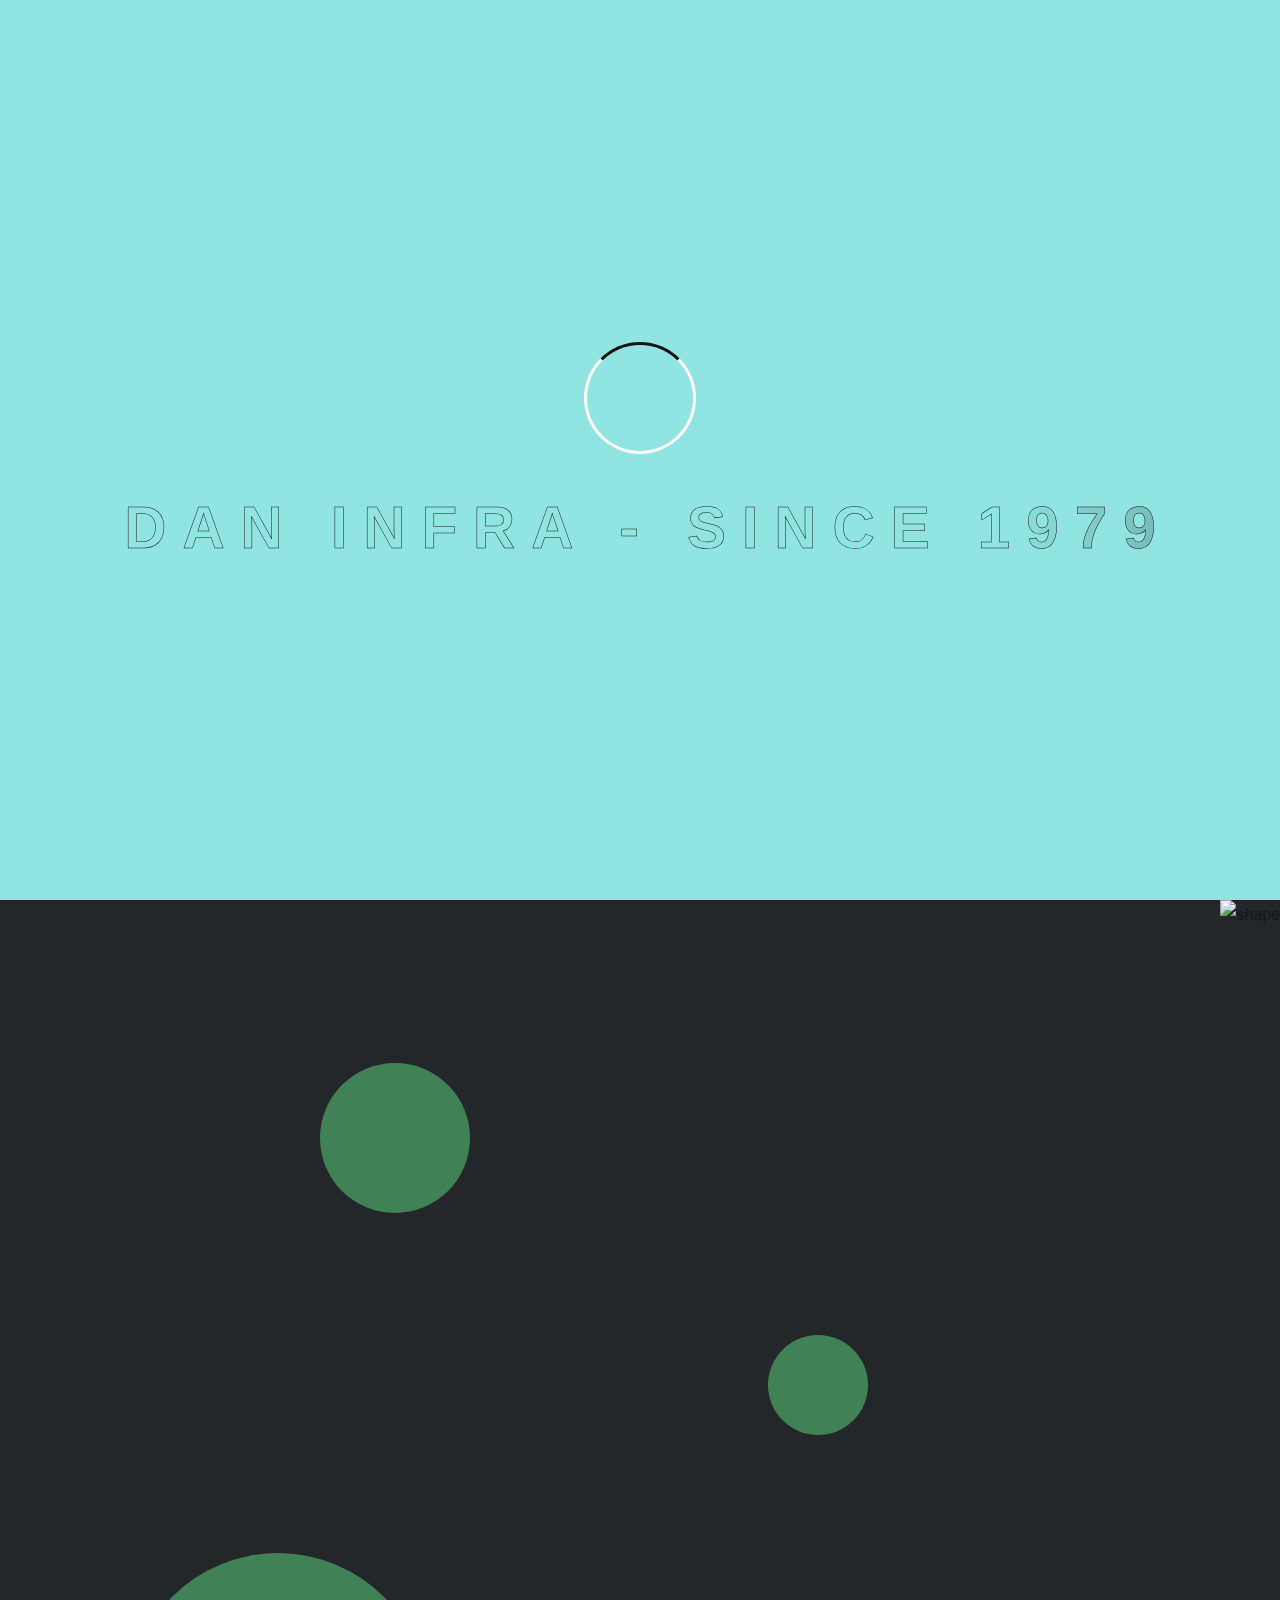
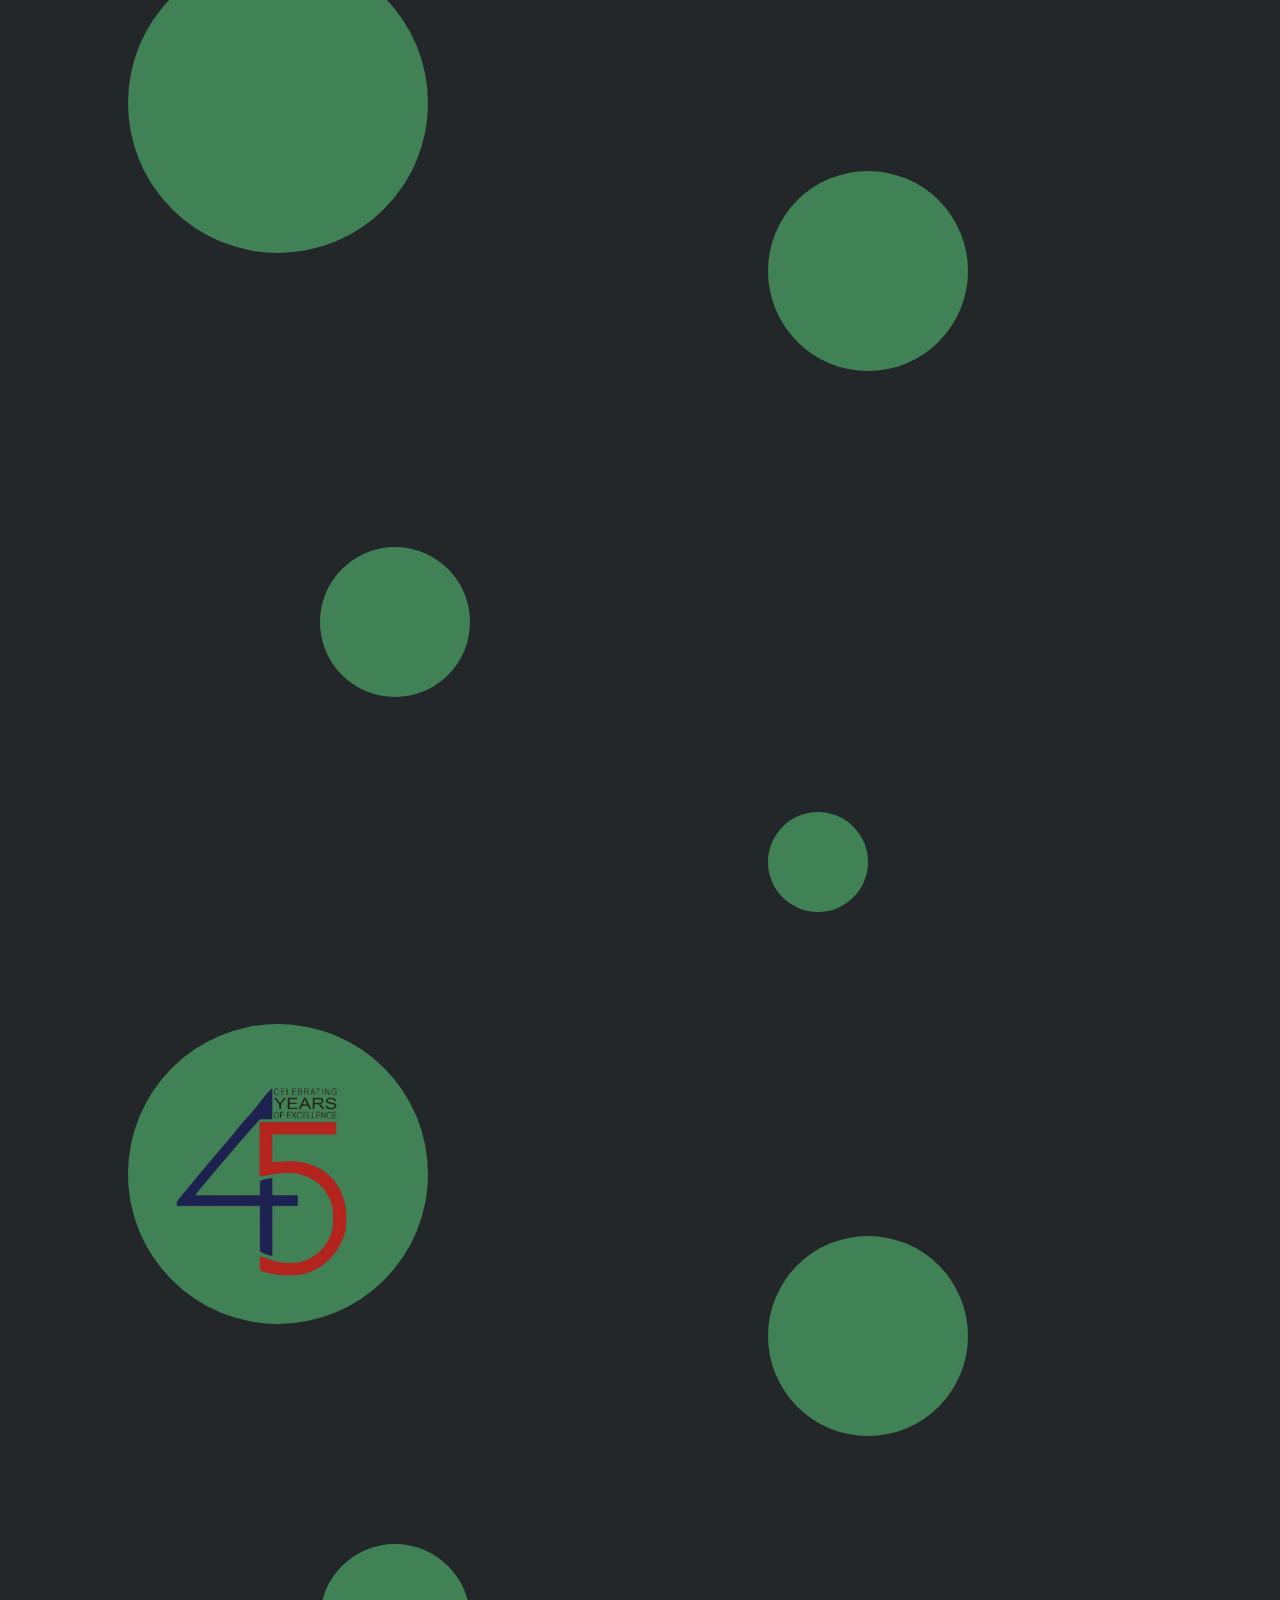
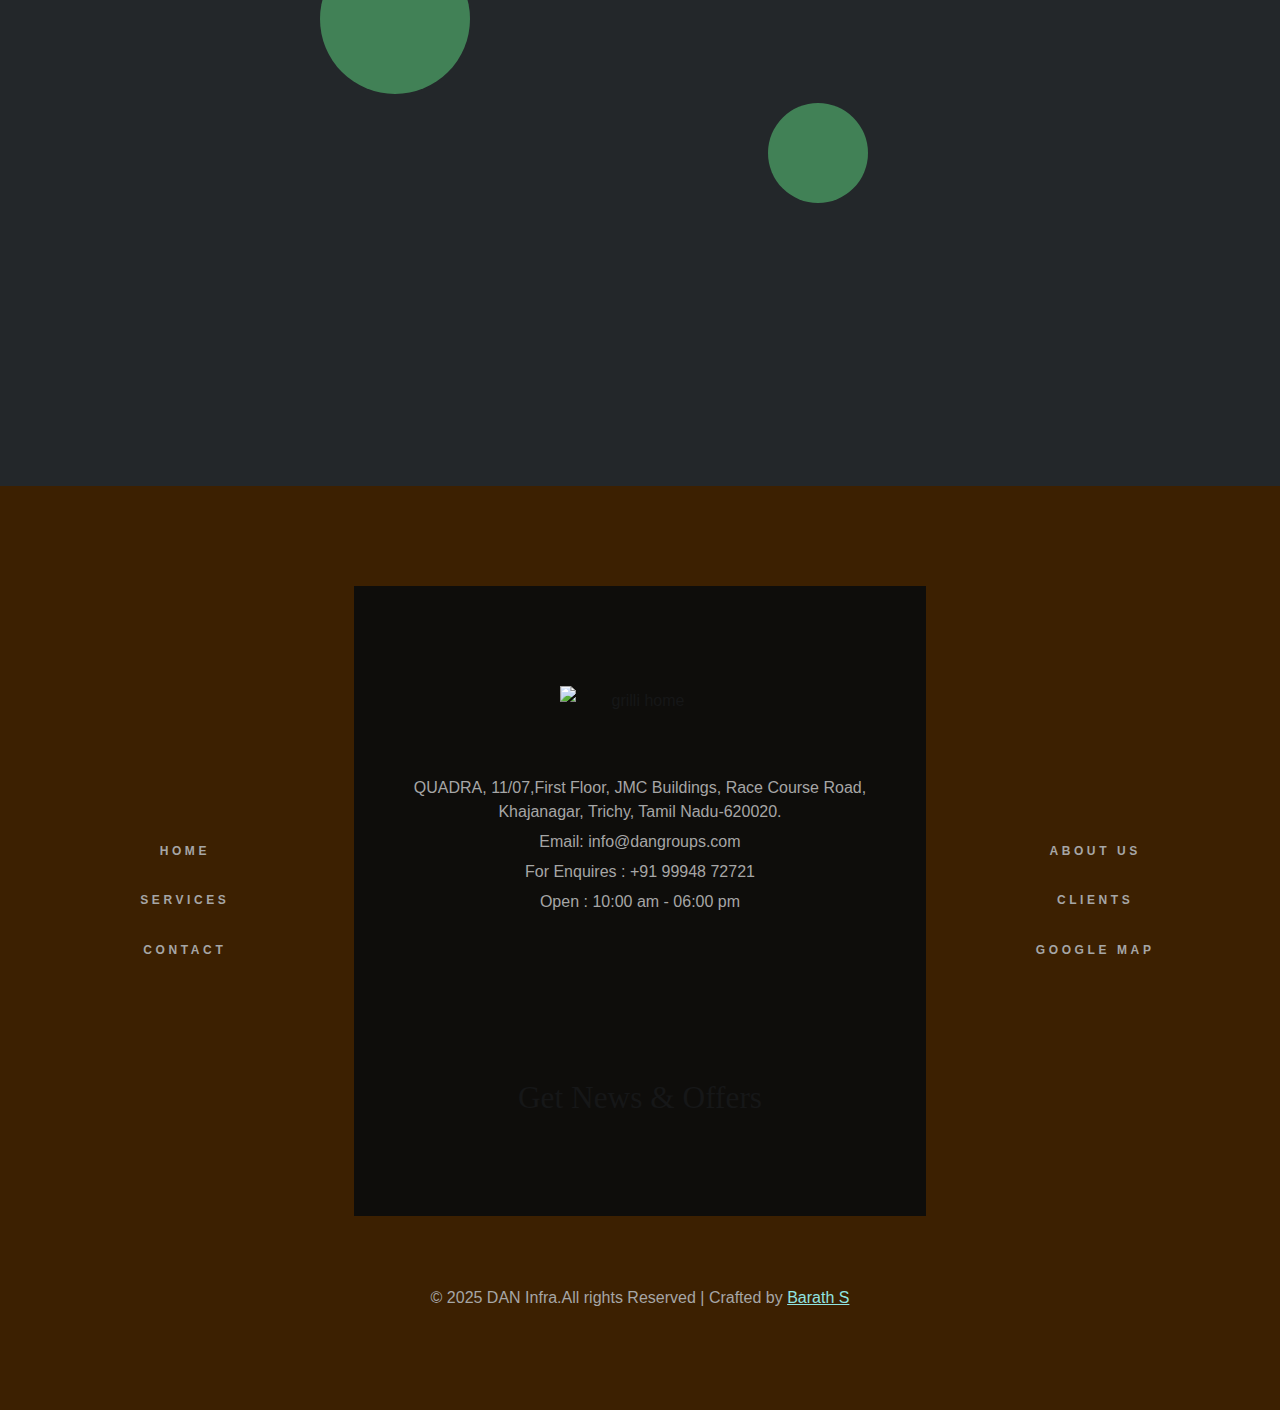
==== commit 1bdfc78a: "Made some color pallatte changes" ====
--- a/index.html
+++ b/index.html
@@ -251,14 +251,14 @@
               <p class="section-subtitle label-2">Variety of Services</p>
             </div>
 
-            <div data-aos="zoom-out-up">
-              <h2 class="headline-1 section-title">
+            <div data-aos="zoom-out-up text-white">
+              <h2 class="headline-1 section-title text-white" >
                 We Offer Various Services
               </h2>
             </div>
 
             <div data-aos="zoom-in-right">
-              <p class="section-text">
+              <p class="section-text text-white">
                 At DAN Electric, DAN Infra, and DAN Infra Shipping, we deliver
                 top-tier solutions in electrical services, infrastructure
                 development, and shipping logistics. Our expertise ensures
@@ -288,7 +288,7 @@
                     </a>
                     <div data-aos="fade-right">
                       <div class="card-content">
-                        <h3 class="title-4 card-title">
+                        <h3 class="title-4 card-title text-white">
                           <a href="#">DAN Electric</a>
                         </h3>
 
@@ -323,7 +323,7 @@
                     </a>
                     <div data-aos="fade-up">
                       <div class="card-content">
-                        <h3 class="title-4 card-title">
+                        <h3 class="title-4 card-title text-white">
                           <a href="#">DAN Infra</a>
                         </h3>
 
@@ -358,7 +358,7 @@
                     </a>
                     <div data-aos="fade-left">
                       <div class="card-content">
-                        <h3 class="title-4 card-title">
+                        <h3 class="title-4 card-title text-white">
                           <a href="#">DAN Infra Shipping</a>
                         </h3>
 
@@ -417,11 +417,11 @@
               </div>
 
               <div data-aos="zoom-out-up">
-                <h2 class="headline-1 section-title">About Us</h2>
+                <h2 class="headline-1 section-title text-white">About Us</h2>
               </div>
 
               <div data-aos="fade-right">
-                <p class="section-text">
+                <p class="section-text text-white">
                   At <b>DAN Infra</b> we bring 45 years of expertise in
                   delivering high-quality infrastructure, electrical, and
                   shipping solutions with a commitment to fair pricing and
@@ -496,7 +496,7 @@
             </div>
 
             <div data-aos="zoom-out-up">
-              <h2 class="headline-1 section-title">Our Strength</h2>
+              <h2 class="headline-1 section-title text-white">Our Strength</h2>
             </div>
 
             <ul class="grid-list">
--- a/assets/css/style.css
+++ b/assets/css/style.css
@@ -42,7 +42,7 @@
   --soft-silver: hsl(0, 0%, 88%);
   --contrast-dark-blue: hsl(220, 60%, 20%);
   --contrast-red:hsl(3, 73%, 48%);
-  --baige:hsl(23, 24%, 83%);
+  --baige:hsl(206, 9%, 15%);
 
   --selective-yellow: hsl(42, 100%, 56%);
   --roman-silver: hsl(240, 6%, 51%);
@@ -55,7 +55,9 @@
   --black: hsl(0, 0%, 0%);
   --black_10: hsla(0, 0%, 0%, 0.1);
 
-
+  /* hsl(206, 9%, 15%) */
+
+  /* --baige:hsl(23, 24%, 83%); */
   /**
    * GRADIENT COLOR
    */
@@ -609,7 +611,7 @@
 }
 
 .text-lightwhite{
-  color: var(--davys-grey);
+  color: var(--white-alpha-10);
 }
 
 .text-darkblue{
@@ -693,10 +695,12 @@
 .circle-bg {
   position: absolute;
   border-radius: 50%;
-  background-color:hsl(23, 70%, 40%) ;
+  background-color:hsl(139, 36%, 44%) ;
   animation: moveCircle 10s linear infinite;
   opacity: 0.8;
   z-index: -1;
+
+  /* hsl(23, 70%, 40%) */
 }
 
 .circle-bg img {
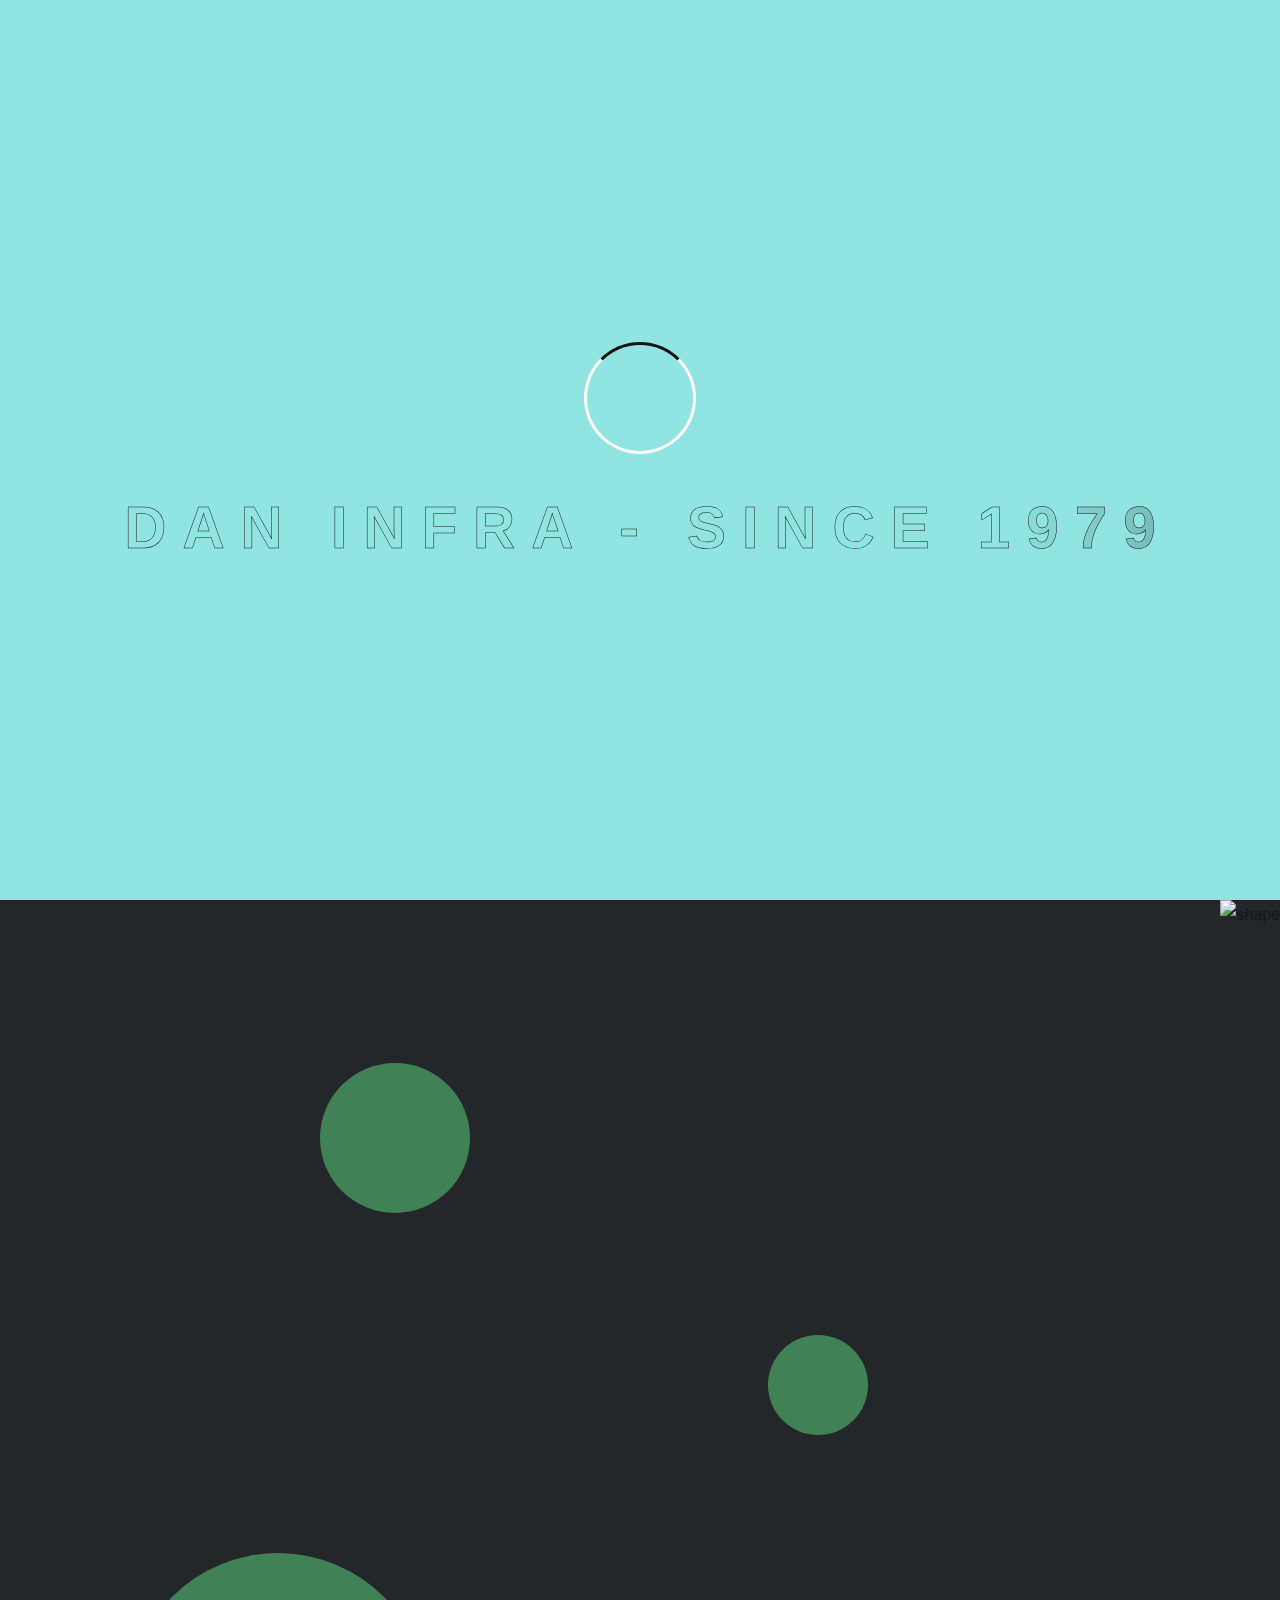
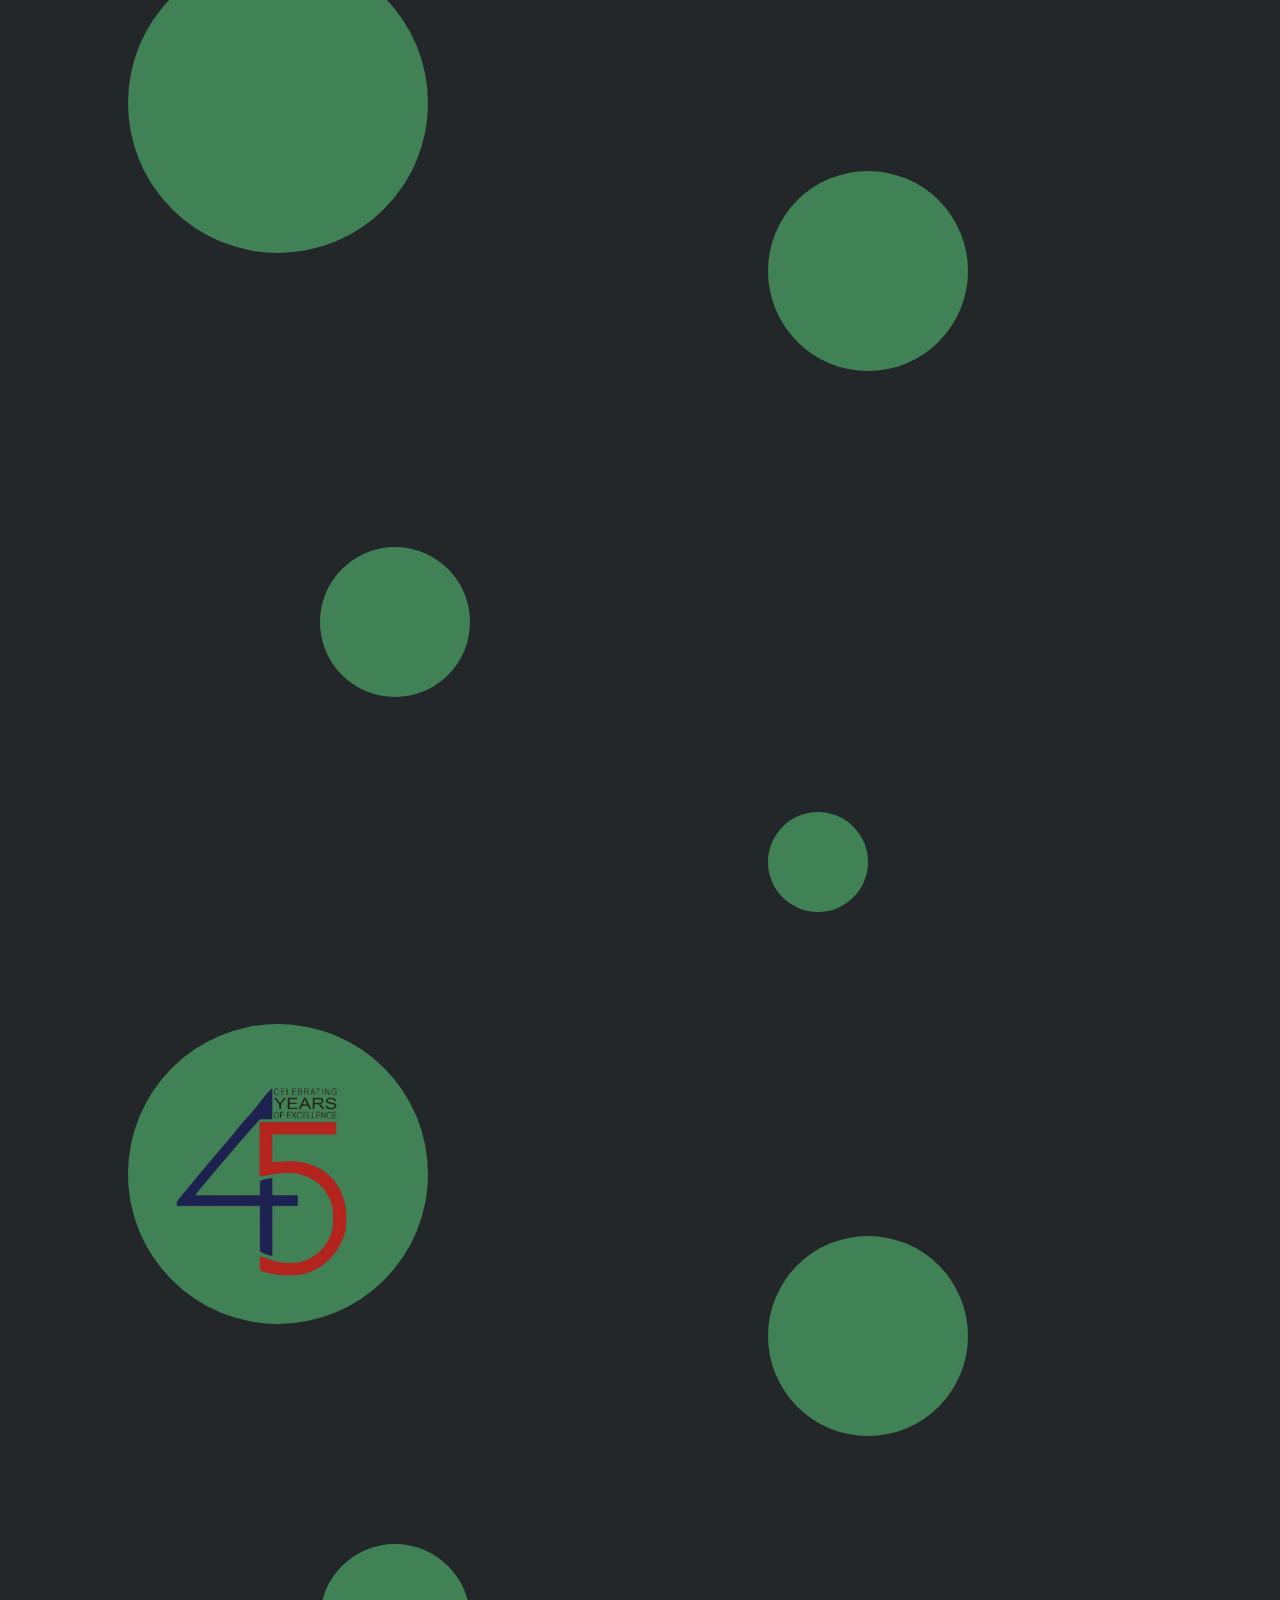
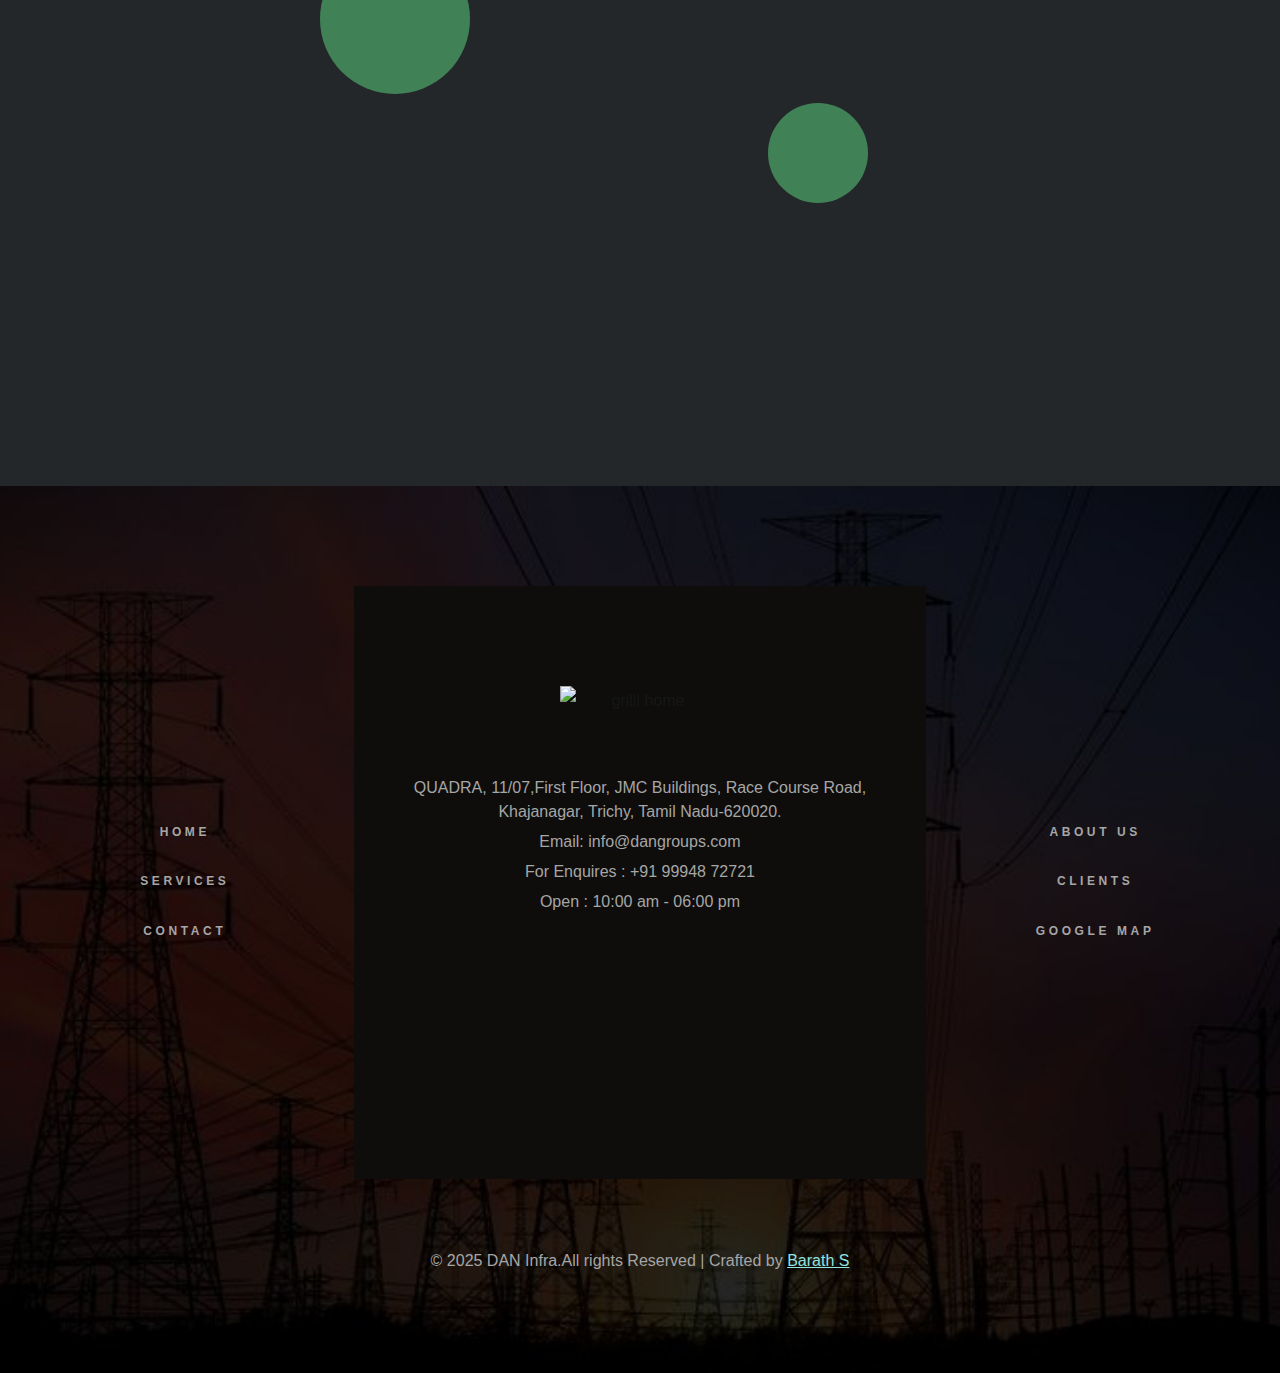
==== commit 06a69ba7: "Footer-bg change" ====
--- a/index.html
+++ b/index.html
@@ -624,7 +624,7 @@
 
     <footer
       class="footer section has-bg-image text-center"
-      style="background-color: hsl(31, 97%, 12%)"
+      style="background-color: hsl(220, 15%, 10%); background-image: url('./assets/images/Footer-bg.jpeg');"
     >
       <div class="container">
         <div class="footer-top grid-list">
@@ -656,7 +656,7 @@
 
             <div class="wrapper section-subtitle"></div>
 
-            <p class="title-1">Get News & Offers</p>
+            <!-- <p class="title-1 text-white">Get Quality Services</p> -->
 
             <!-- <p class="label-1">
               Subscribe us & Get <span class="span">25% Off.</span>
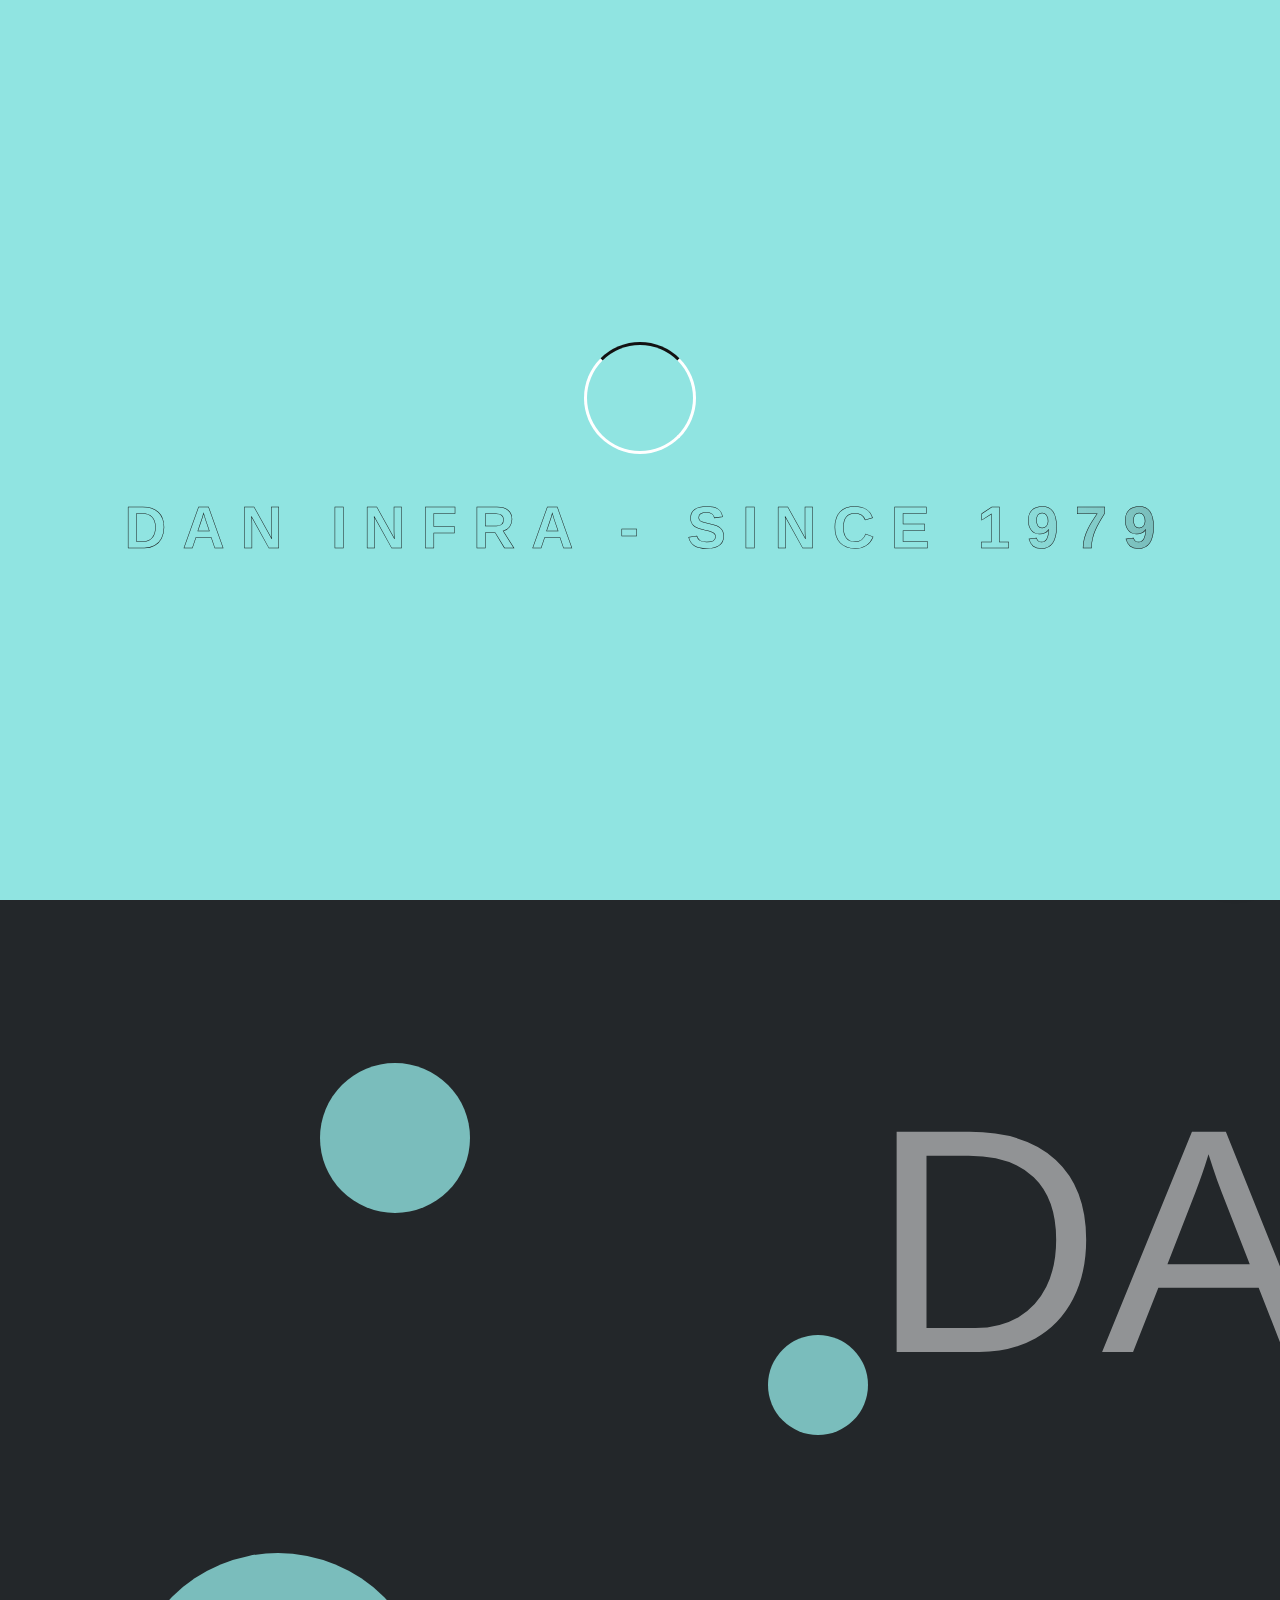
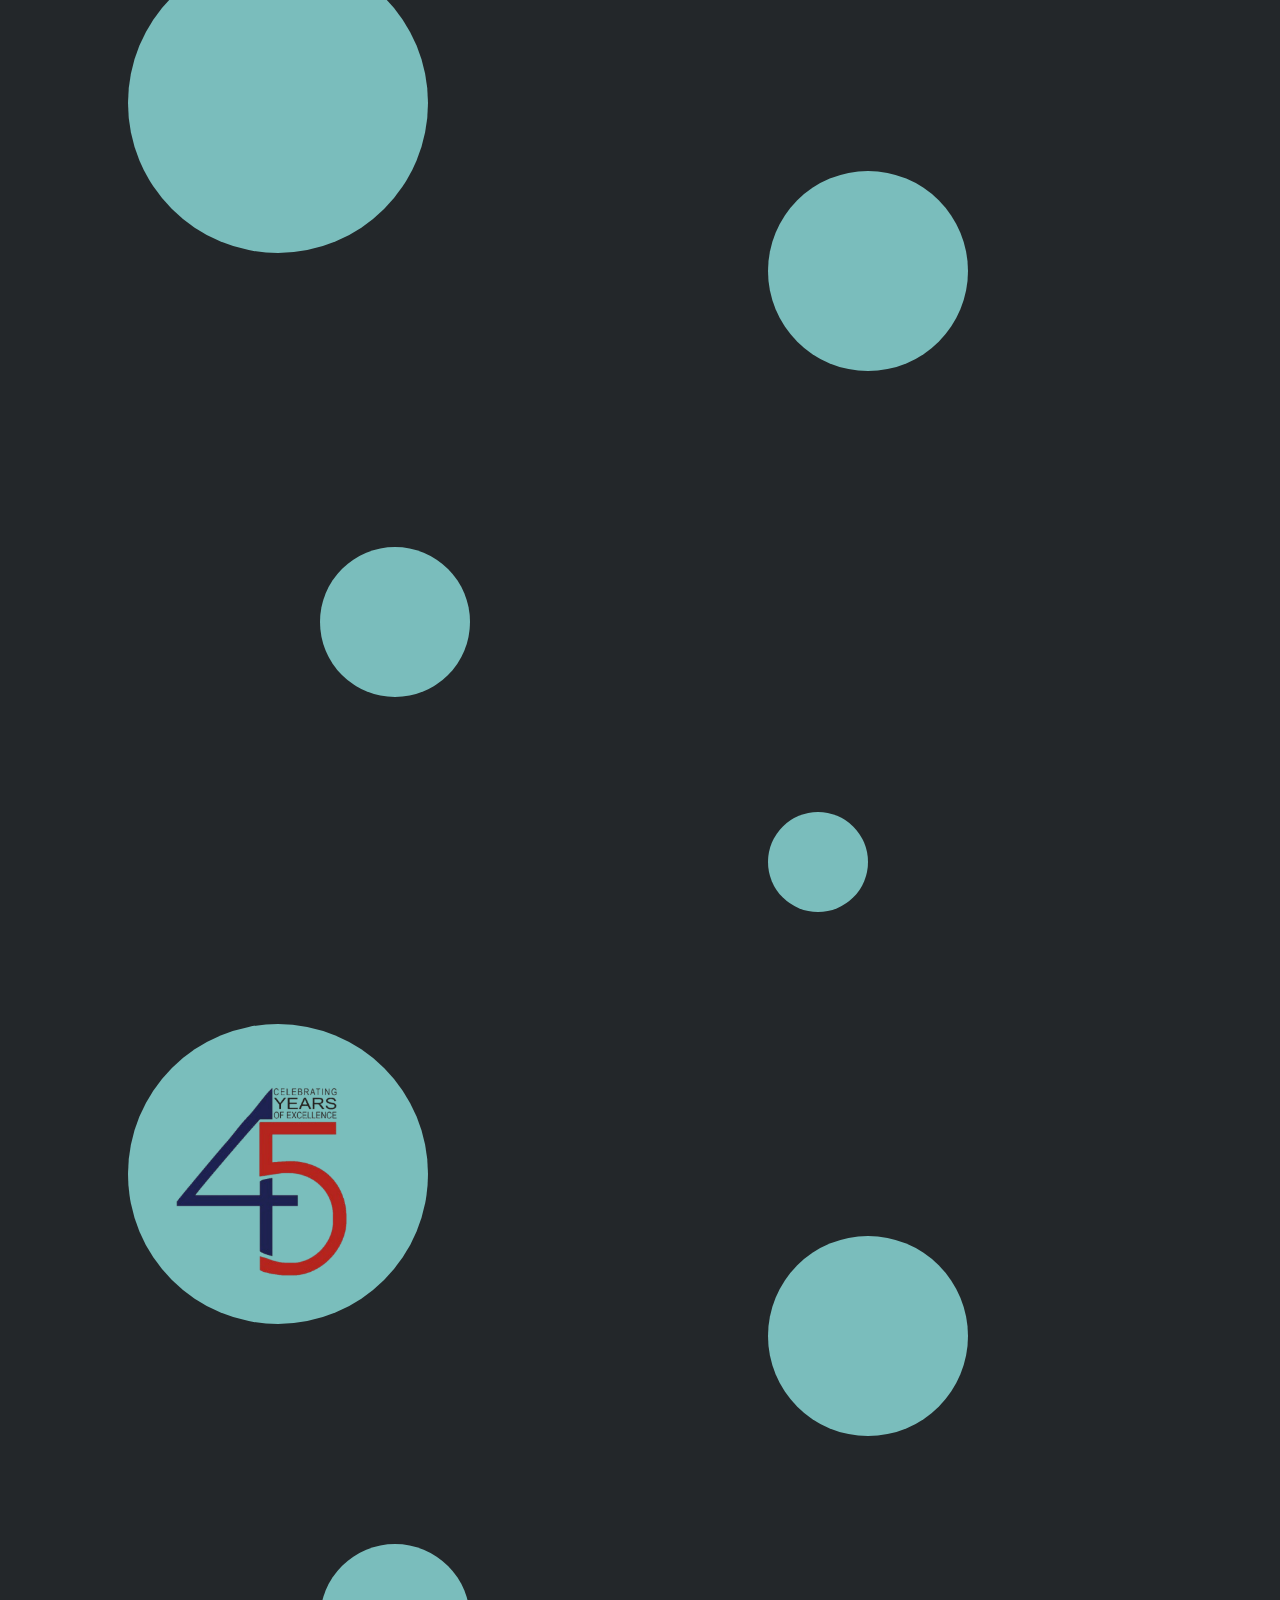
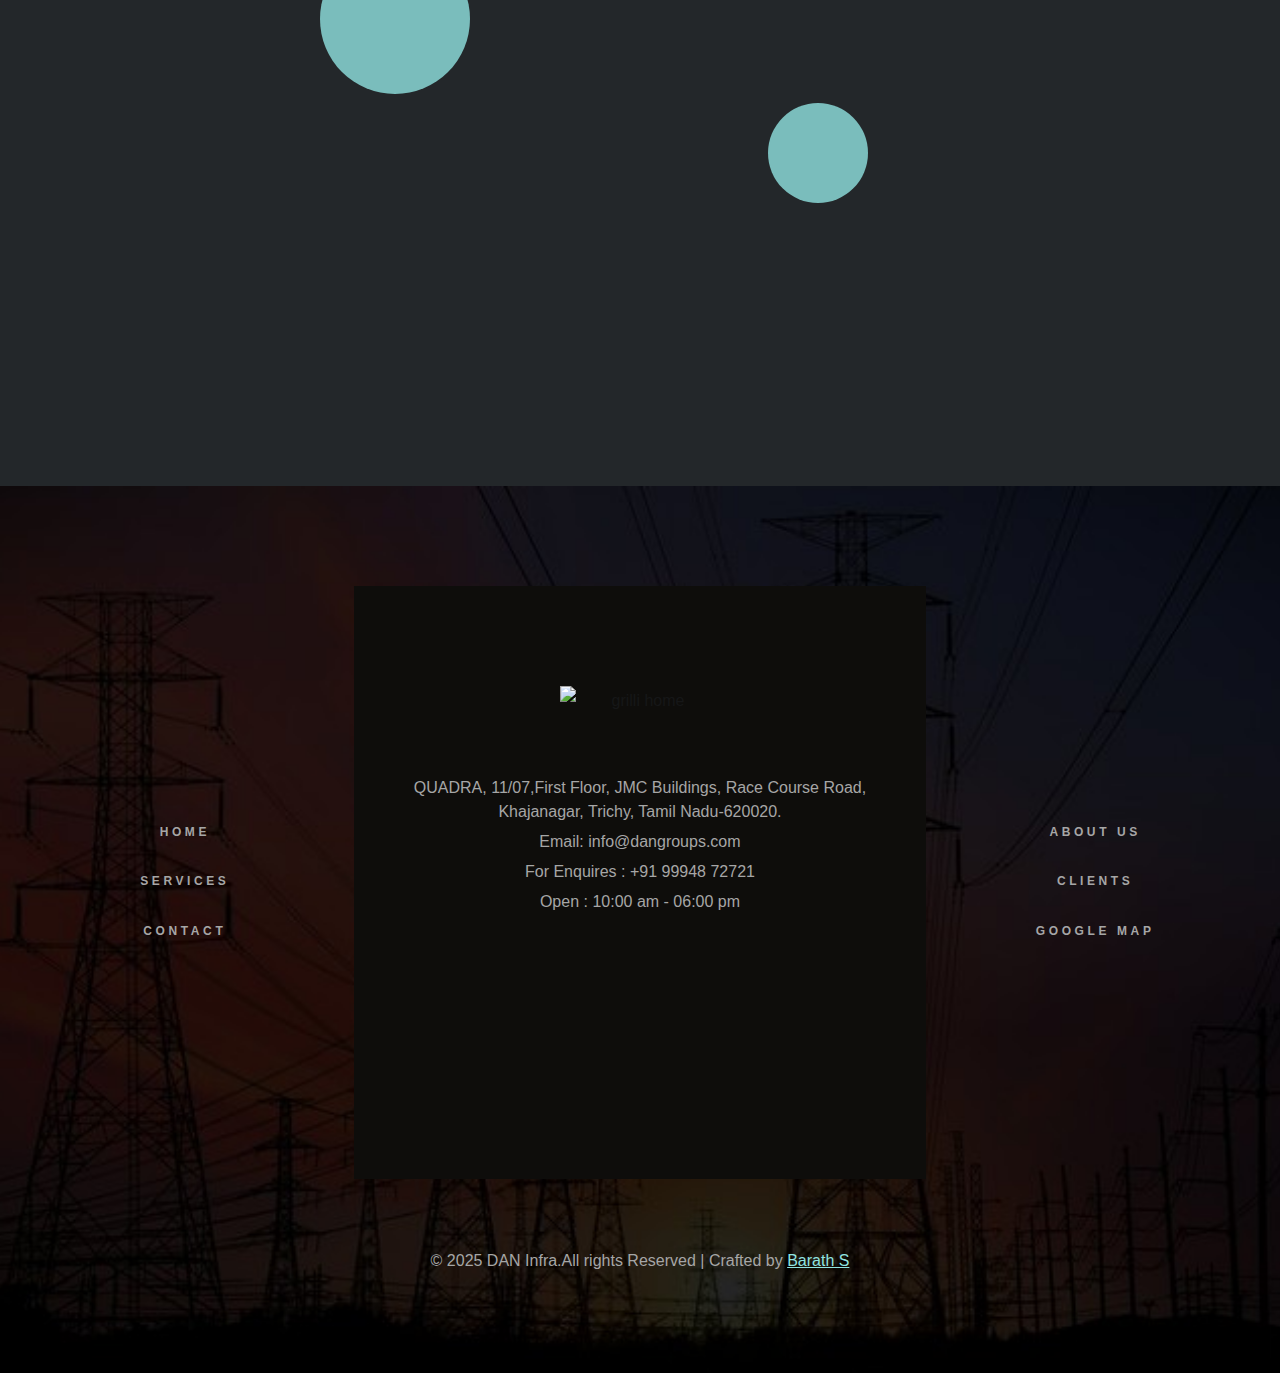
==== commit a085eac2: "Adjustments made" ====
--- a/index.html
+++ b/index.html
@@ -374,23 +374,19 @@
               </li>
             </ul>
 
-            <!-- <img
-              src="./assets/images/bg-services.png"
-              width="450"
-              height="500"
-              loading="lazy"
-              alt="shape"
-              class="shape shape-1 move-anim"
-            /> -->
-
-            <img
+            <!--   <img
               src="./assets/images/45 years.png"
               width="343"
               height="345"
               loading="lazy"
               alt="shape"
-              class="shape shape-2 move-anim"
-            />
+              class="shape shape-2 "
+            />-->
+
+            <p
+              class="shape shape-2 title text-white" 
+              style="opacity: 0.5; font-size: 32rem; top:30%; left: 68%;"
+            >DAN</p>
           </div>
         </section>
 
@@ -448,7 +444,7 @@
                 />
               </div>
 
-              <div
+              <!-- <div
                 class="abs-img abs-img-1"
                 data-parallax-item
                 data-parallax-speed="1.75"
@@ -464,7 +460,7 @@
                     style="border: 2px solid black;"
                   />
                 </div>
-              </div>
+              </div> -->
 
               <!-- <div class="abs-img abs-img-2 has-before">
                 <img src="./assets/images/about-abs-image.png" width="133" height="134" loading="lazy" alt="">
--- a/assets/css/style.css
+++ b/assets/css/style.css
@@ -56,6 +56,7 @@
   --black_10: hsla(0, 0%, 0%, 0.1);
 
   /* hsl(206, 9%, 15%) */
+  
 
   /* --baige:hsl(23, 24%, 83%); */
   /**
@@ -695,7 +696,7 @@
 .circle-bg {
   position: absolute;
   border-radius: 50%;
-  background-color:hsl(139, 36%, 44%) ;
+  background-color:hsl(178, 61%, 73%) ;
   animation: moveCircle 10s linear infinite;
   opacity: 0.8;
   z-index: -1;
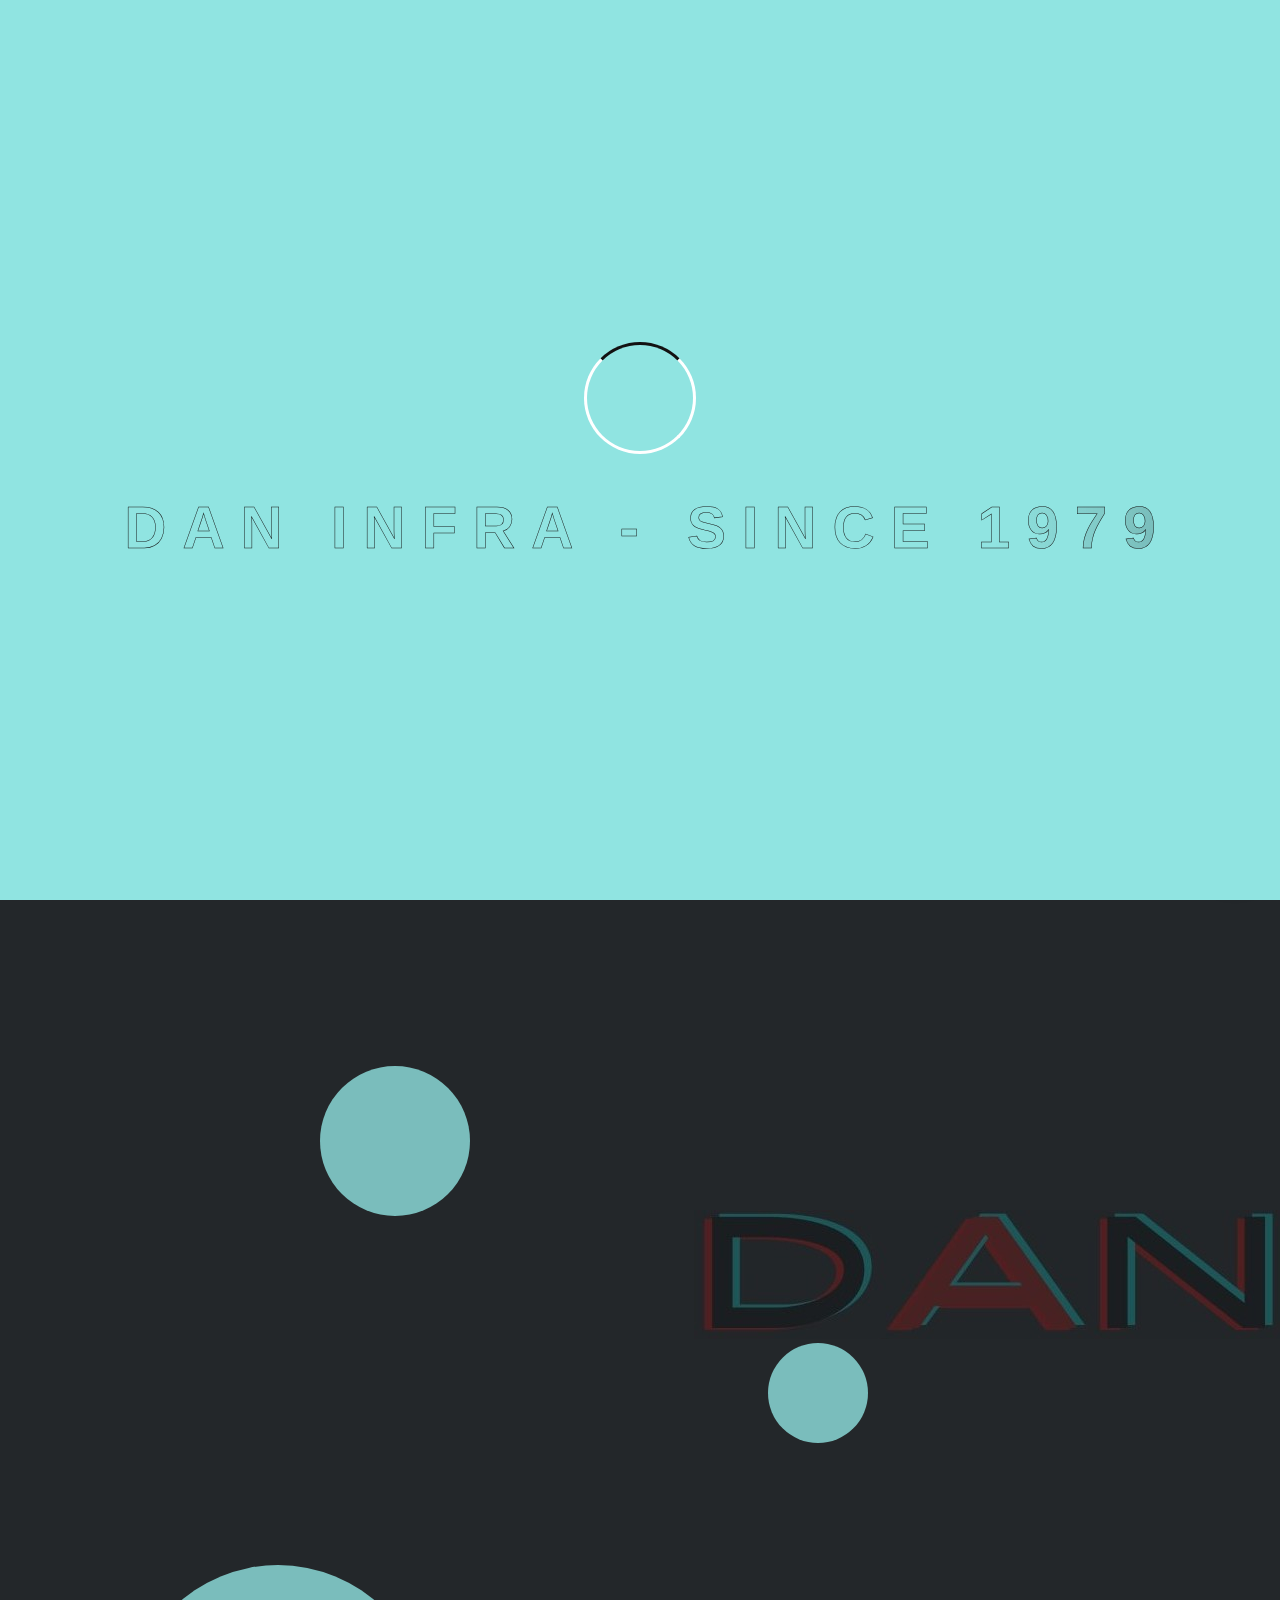
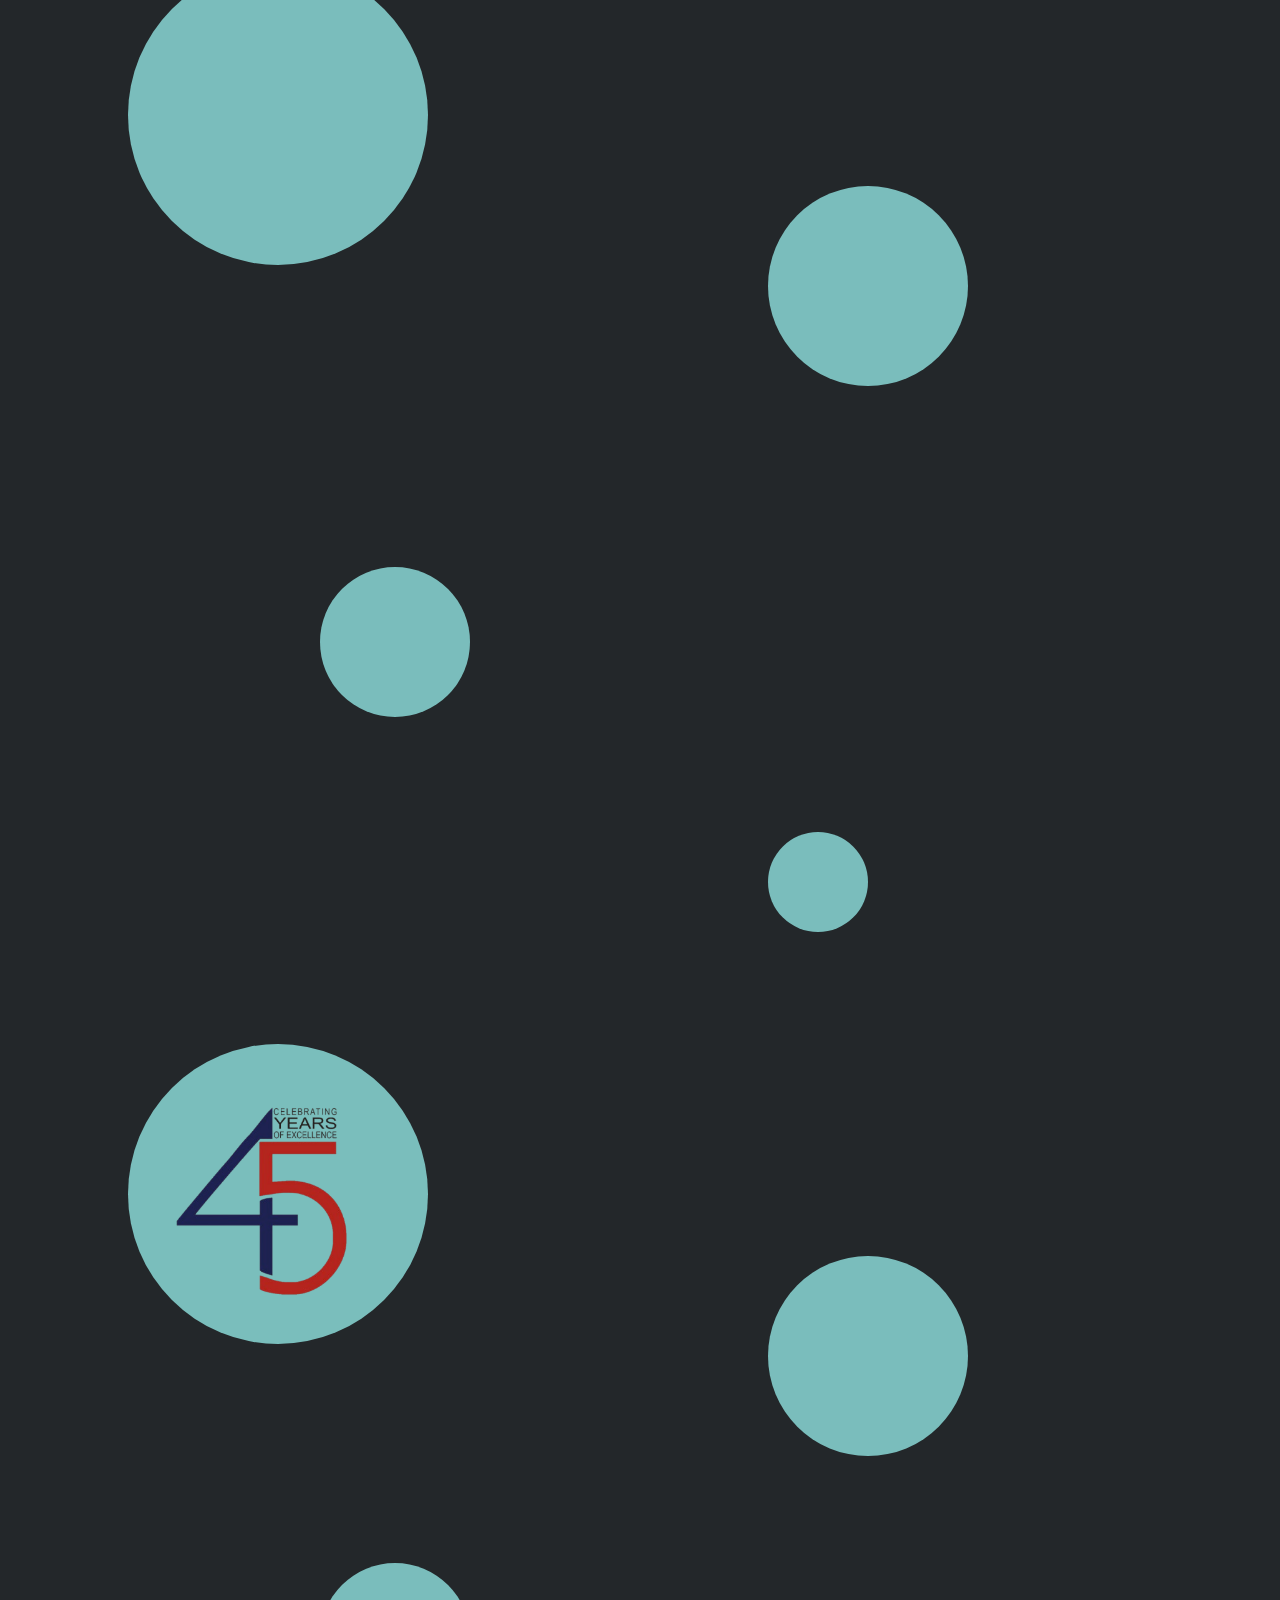
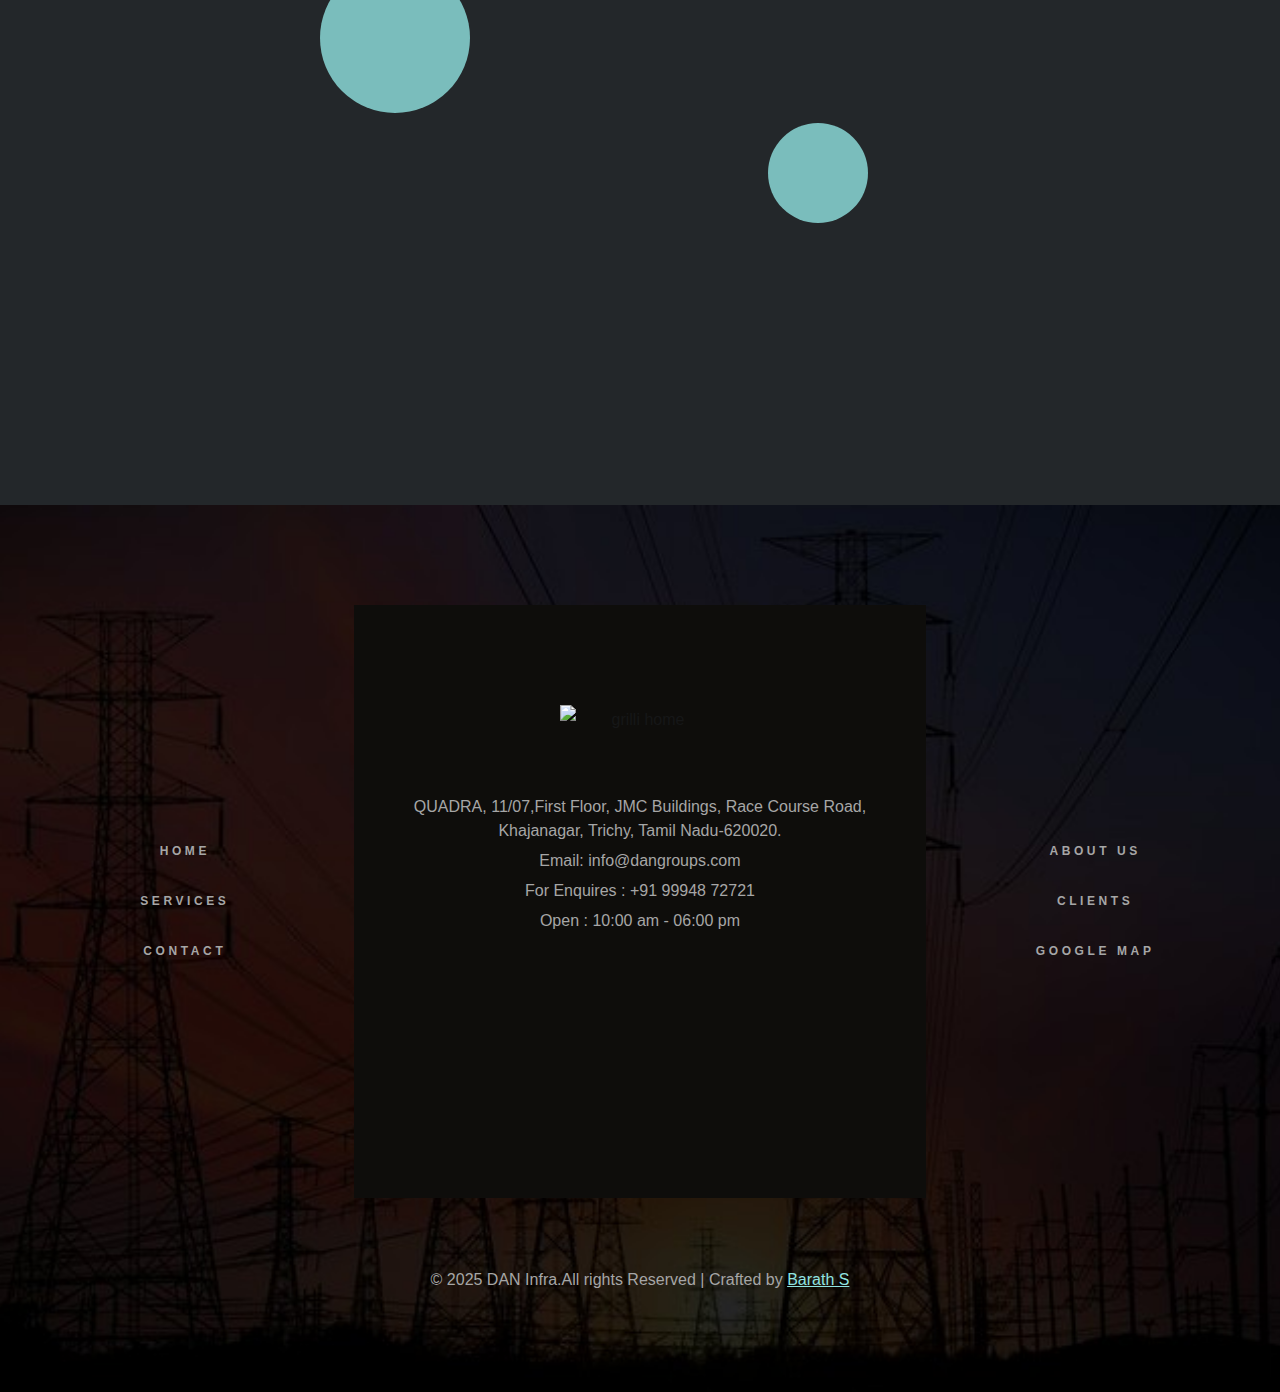
==== commit dc2a3fe7: "Bit more changes" ====
--- a/index.html
+++ b/index.html
@@ -274,7 +274,7 @@
                     <a href="service-1.html" class="hover:shine">
                       <figure
                         class="card-banner img-holder"
-                        style="--width: 285; --height: 350"
+                        style="--width: 220; --height: 285"
                       >
                         <img
                           src="./assets/images/Dan-Electric-LLP-2-round.png"
@@ -309,7 +309,7 @@
                     <a href="service-2.html" class="hover:shine">
                       <figure
                         class="card-banner img-holder"
-                        style="--width: 285; --height: 350"
+                        style="--width: 220; --height: 285"
                       >
                         <img
                           src="./assets/images/Dan-Infra-service.png"
@@ -344,7 +344,7 @@
                     <a href="service-3.html" class="hover:shine">
                       <figure
                         class="card-banner img-holder"
-                        style="--width: 285; --height: 350"
+                        style="--width: 220; --height: 285"
                       >
                         <img
                           src="./assets/images/Dan-Infra-shipping-service-2-round.png"
@@ -382,11 +382,35 @@
               alt="shape"
               class="shape shape-2 "
             />-->
-
+            <!-- <p
+              class="shape shape-1 text-white" 
+              style="opacity: 0.15; font-size: 32rem; top:80%; right: 60%; font-family:Verdana, Geneva, Tahoma, sans-serif; font-weight:550; letter-spacing:unset;"
+            >INFR</p>
             <p
-              class="shape shape-2 title text-white" 
-              style="opacity: 0.5; font-size: 32rem; top:30%; left: 68%;"
-            >DAN</p>
+            class="shape text-white" 
+            style="opacity: 0.15; font-size: 32rem; top:80%; right: 40%; font-family:Verdana, Geneva, Tahoma, sans-serif; color:hsl(3, 73%, 48%); font-weight:550;"
+          >A</p> -->
+
+            <!-- <p
+              class="shape shape-2 text-white" 
+              style="opacity: 0.15; font-size: 32rem; top:30%; left: 65%; font-family:Verdana, Geneva, Tahoma, sans-serif; font-weight:550;"
+            >D</p>
+            <p
+            class="shape shape-2 text-white" 
+            style="opacity: 0.15; font-size: 32rem; top:30%; left: 76%; font-family:Verdana, Geneva, Tahoma, sans-serif; color:hsl(3, 73%, 48%); font-weight:550;"
+          >A</p>
+          <p
+              class="shape shape-2 text-white" 
+              style="opacity: 0.15; font-size: 32rem; top:30%; left: 86%; font-family:Verdana, Geneva, Tahoma, sans-serif; font-weight:550;"
+            >N</p> -->
+            <img
+              src="./assets/images/dan.jpg"
+              width="750"
+              height="750"
+              loading="lazy"
+              alt="shape"
+              class="shape shape-2"
+              style="top:28%"/>
           </div>
         </section>
 
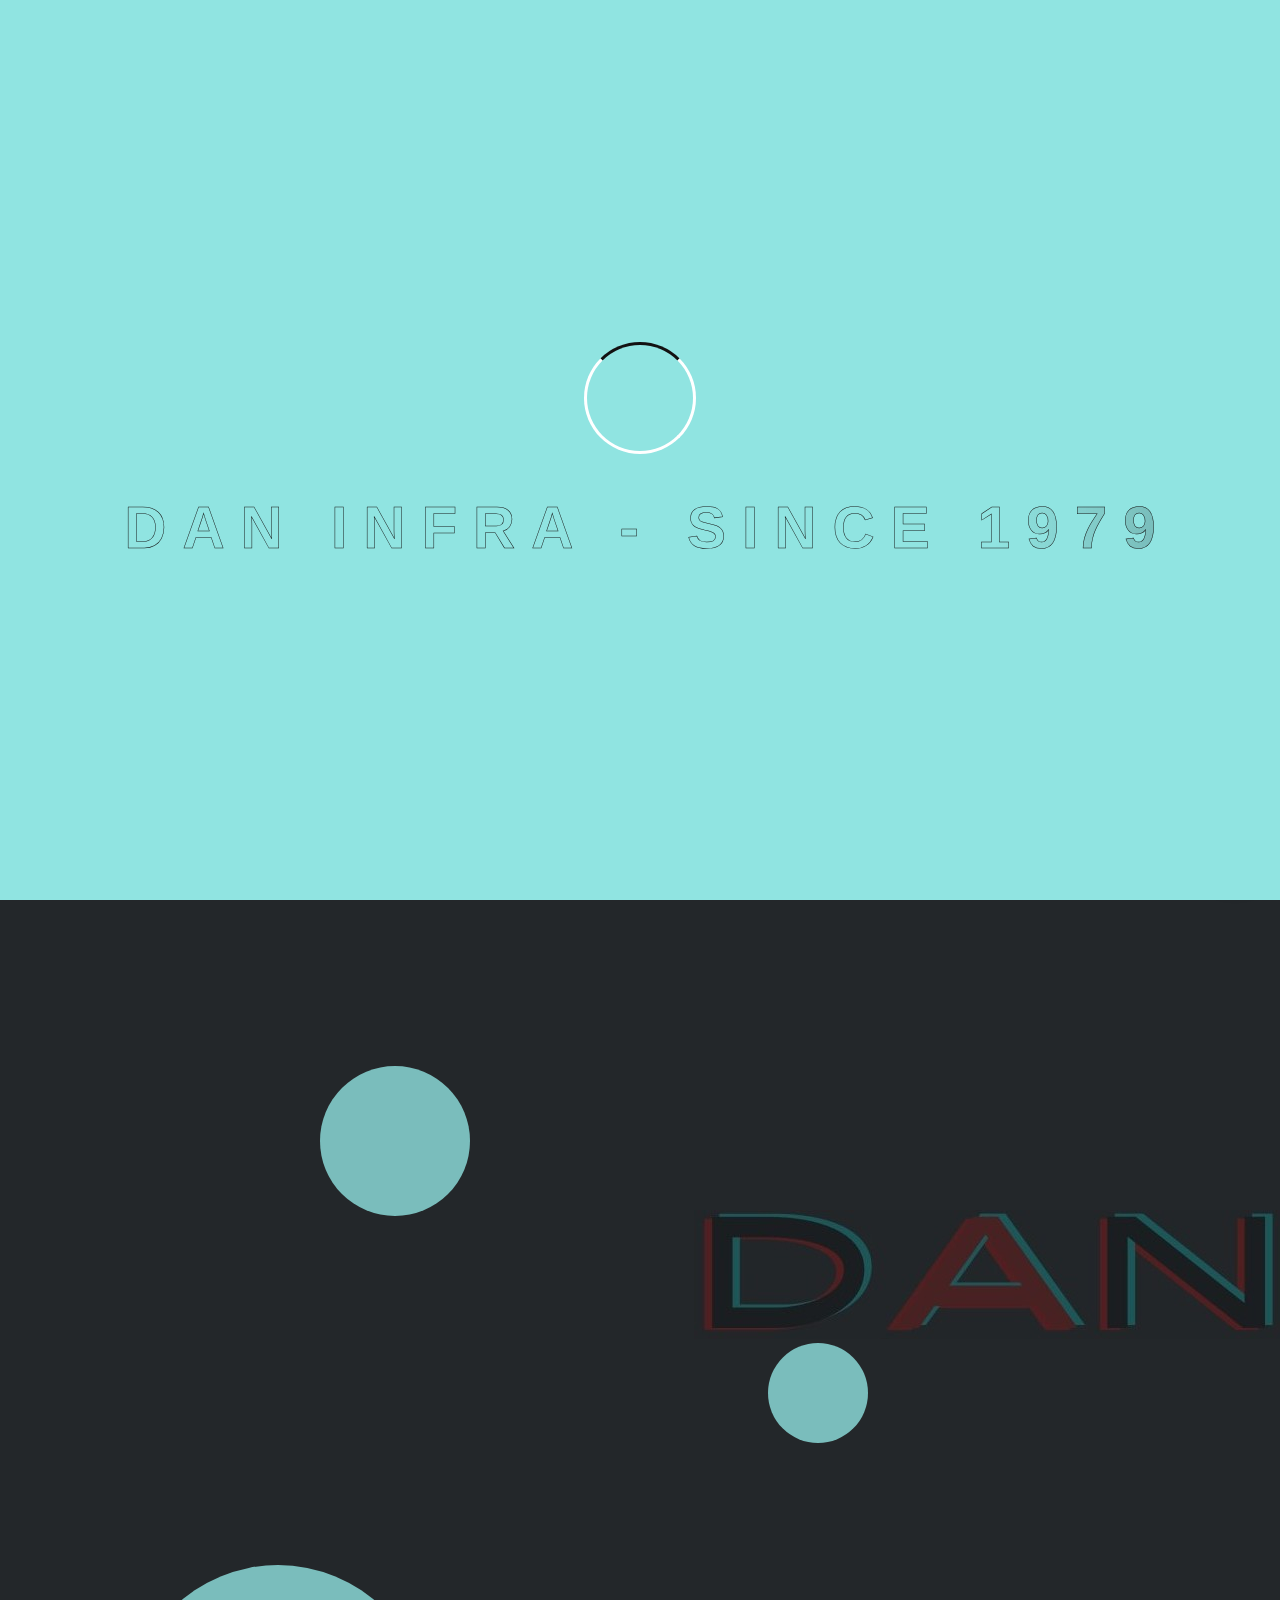
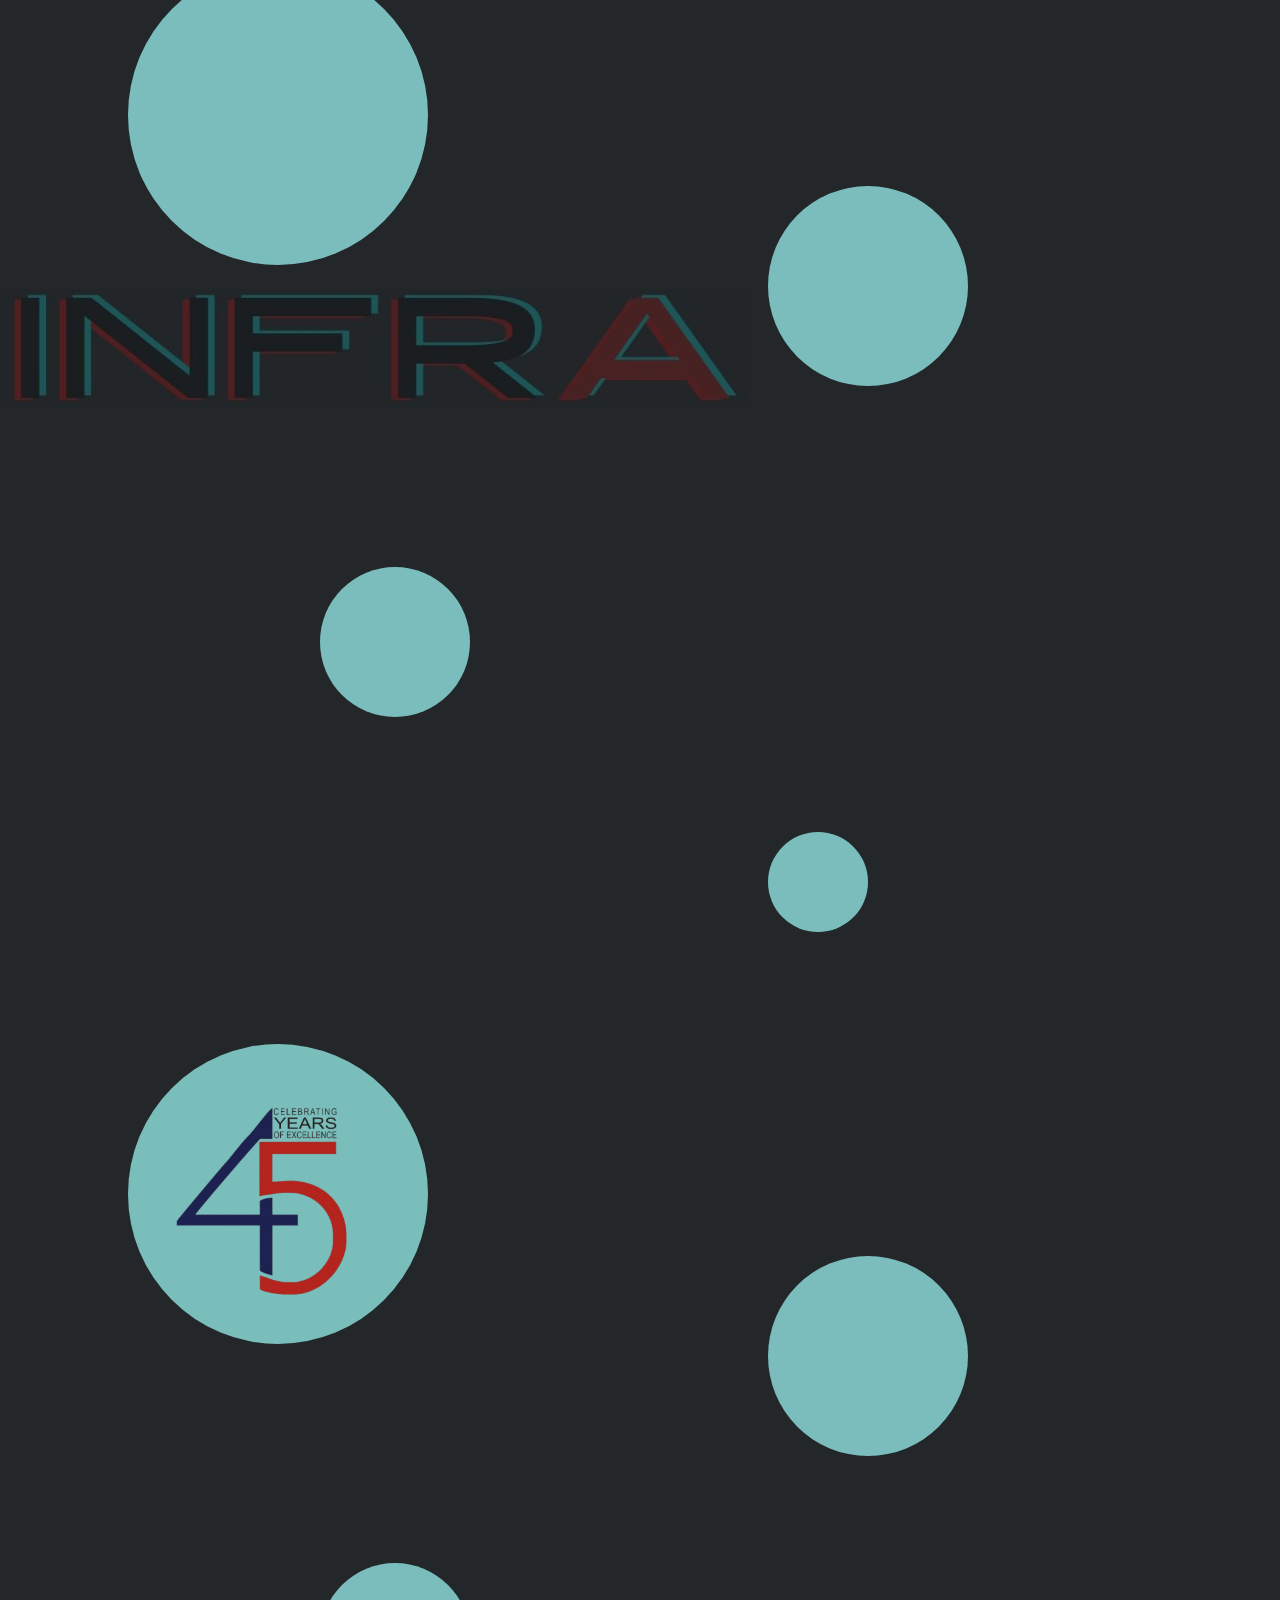
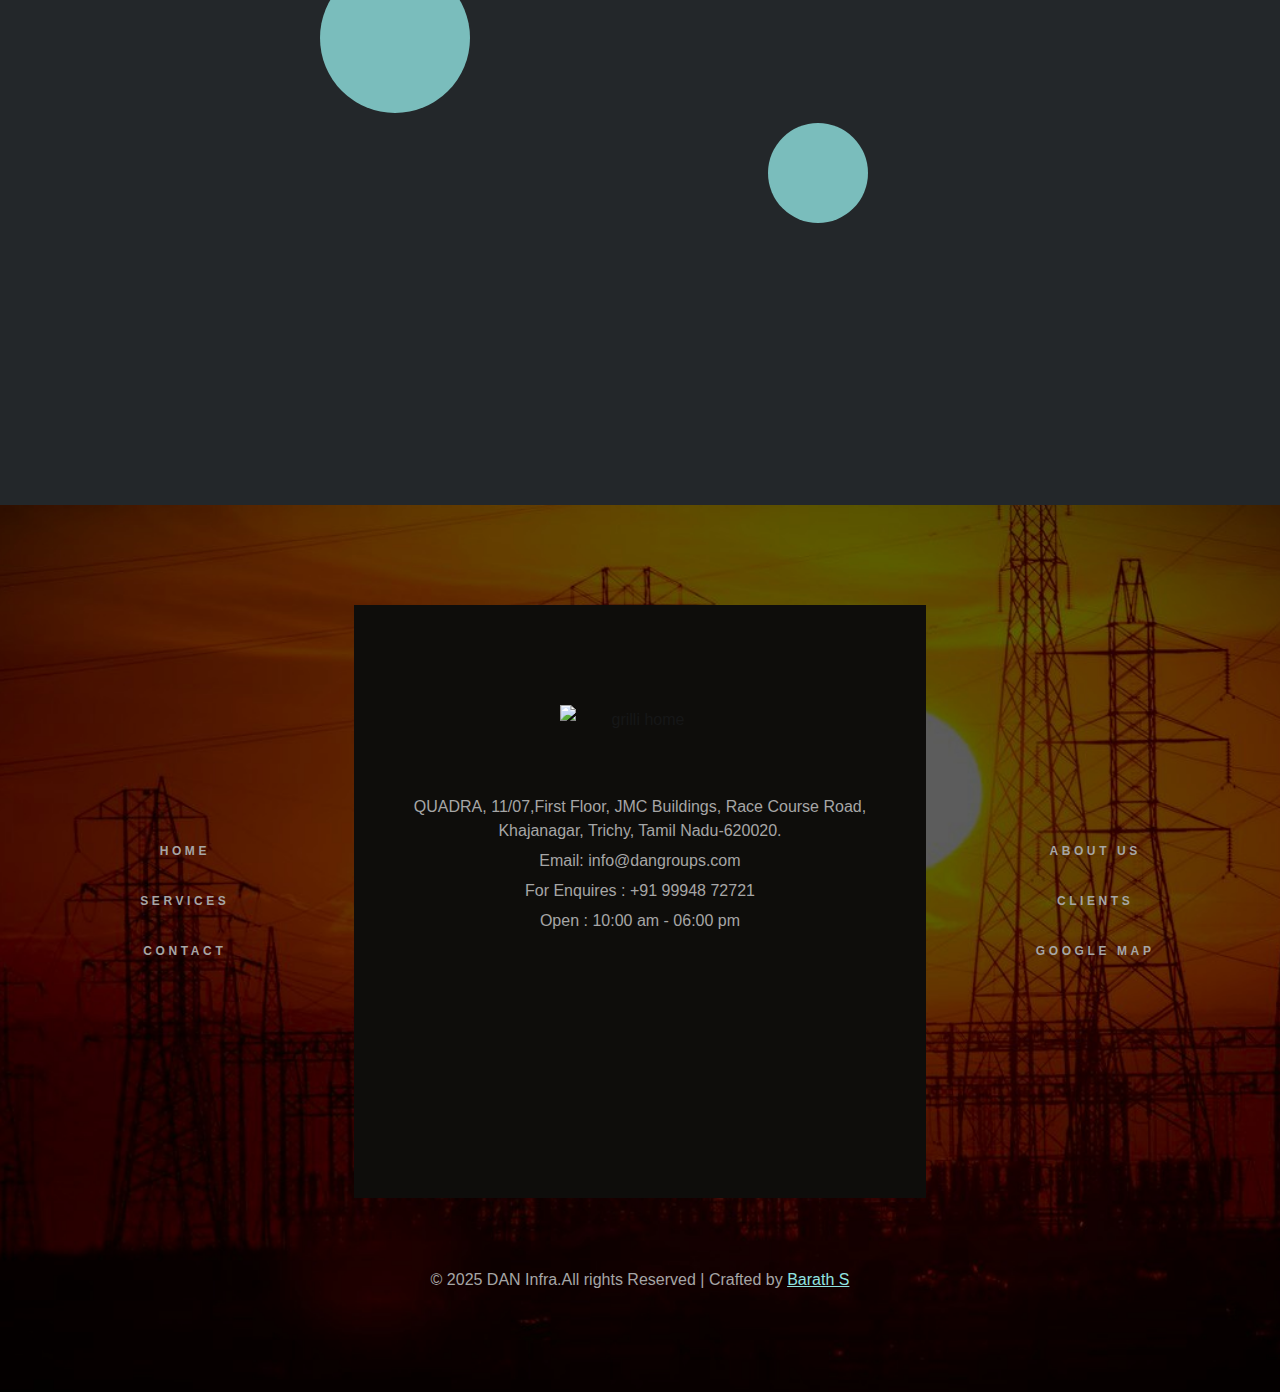
==== commit 9ca34739: "Footer image changes" ====
--- a/index.html
+++ b/index.html
@@ -411,6 +411,15 @@
               alt="shape"
               class="shape shape-2"
               style="top:28%"/>
+
+              <img
+              src="./assets/images/Infra.jpg"
+              width="750"
+              height="750"
+              loading="lazy"
+              alt="shape"
+              class="shape shape-1"
+              />
           </div>
         </section>
 
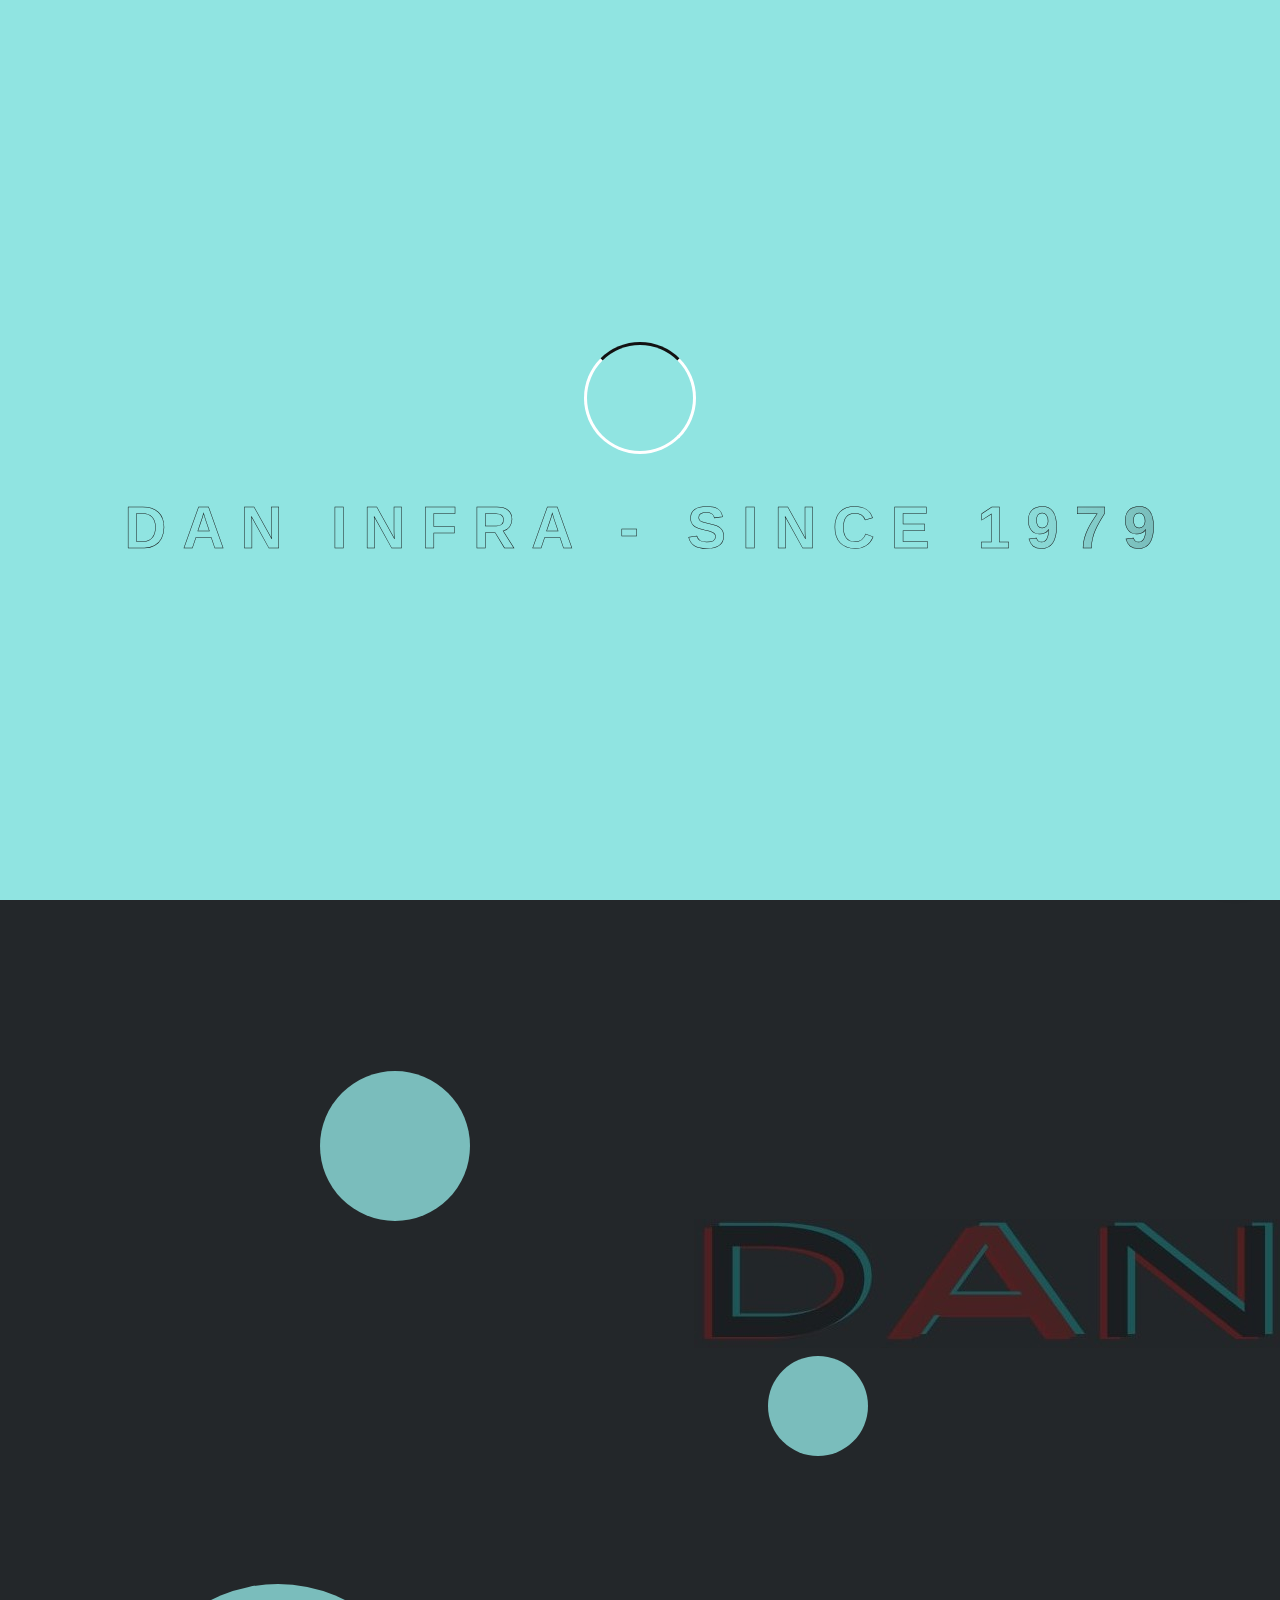
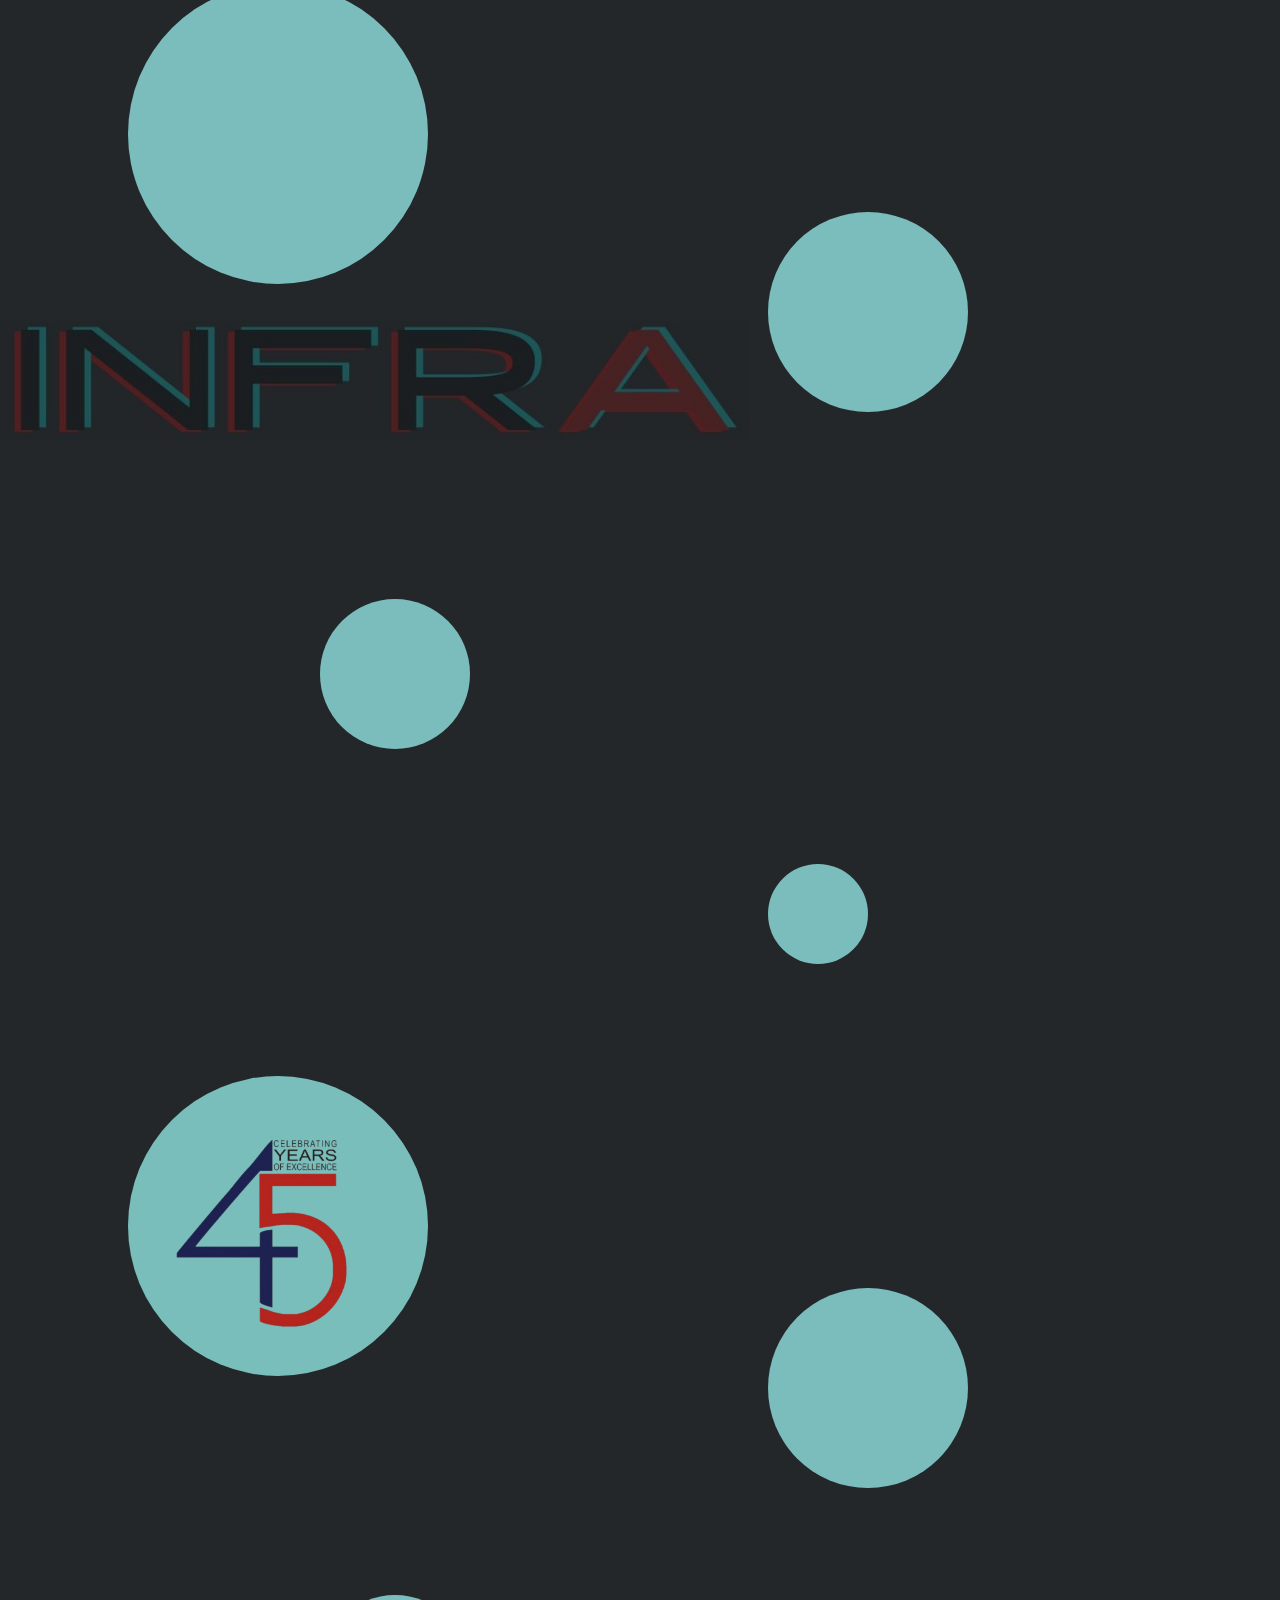
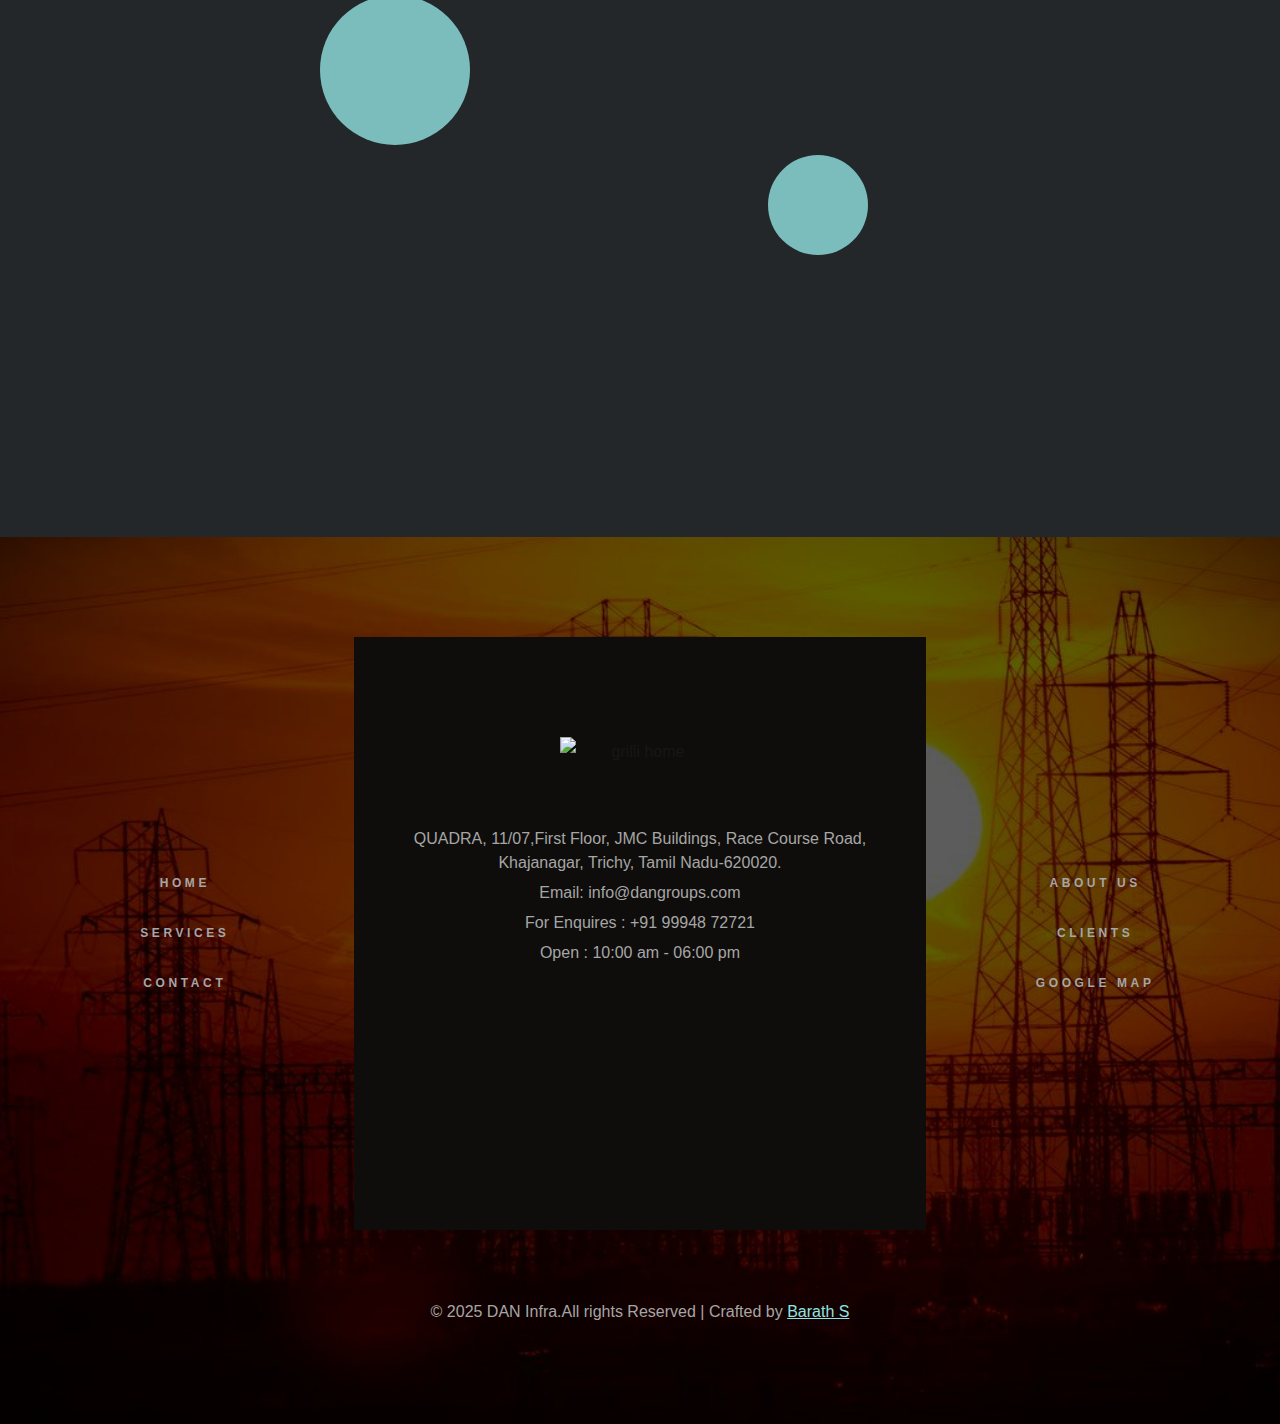
==== commit b3af2207: "Done some card changes" ====
--- a/index.html
+++ b/index.html
@@ -274,7 +274,7 @@
                     <a href="service-1.html" class="hover:shine">
                       <figure
                         class="card-banner img-holder"
-                        style="--width: 220; --height: 285"
+                        style="--width: 160; --height: 225"
                       >
                         <img
                           src="./assets/images/Dan-Electric-LLP-2-round.png"
@@ -309,7 +309,7 @@
                     <a href="service-2.html" class="hover:shine">
                       <figure
                         class="card-banner img-holder"
-                        style="--width: 220; --height: 285"
+                        style="--width: 160; --height: 225"
                       >
                         <img
                           src="./assets/images/Dan-Infra-service.png"
@@ -344,7 +344,7 @@
                     <a href="service-3.html" class="hover:shine">
                       <figure
                         class="card-banner img-holder"
-                        style="--width: 220; --height: 285"
+                        style="--width: 160; --height: 225"
                       >
                         <img
                           src="./assets/images/Dan-Infra-shipping-service-2-round.png"
